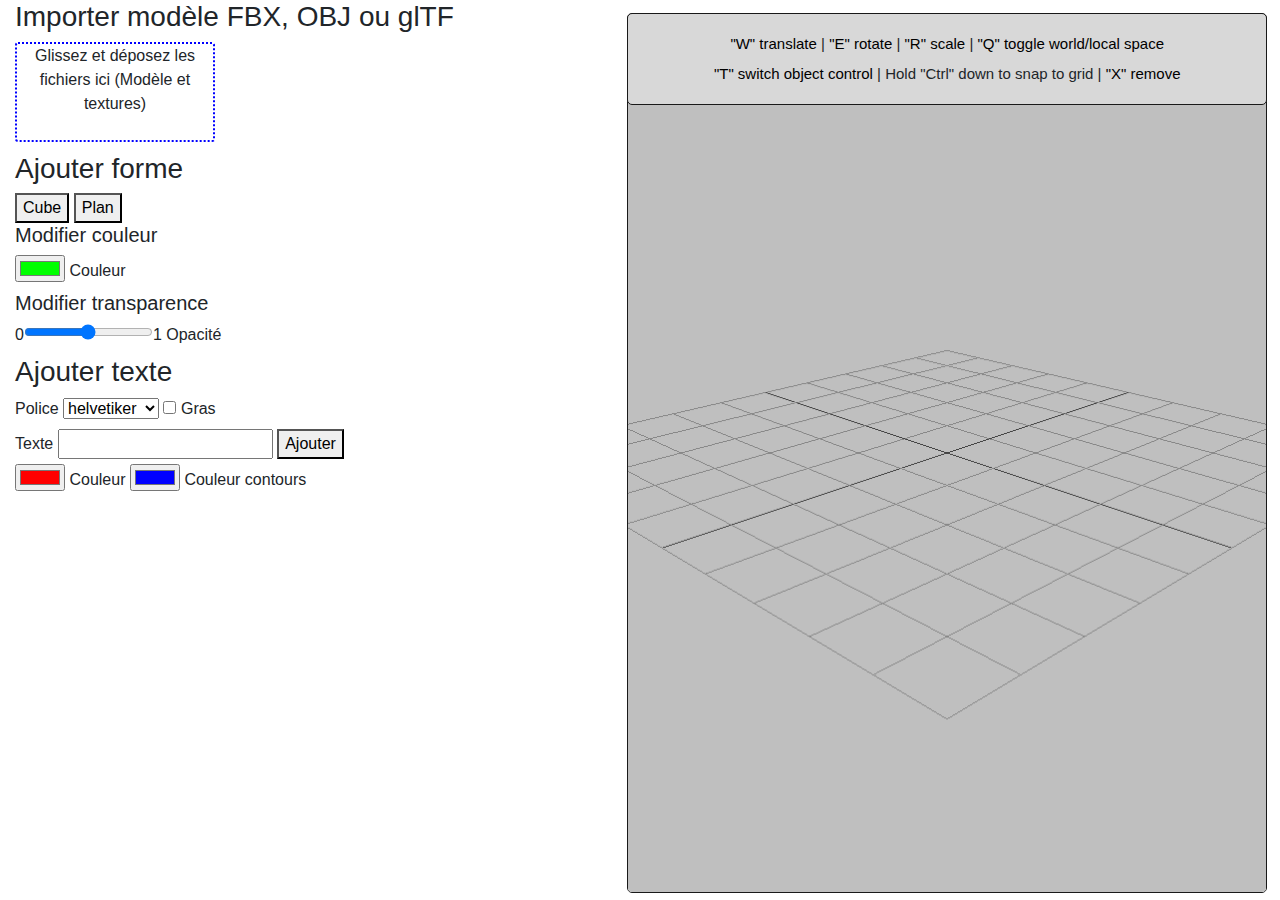
==== index.html @ dda5b654 "Adding text and file upload to be loaded in the scene" ====
<!DOCTYPE html>
<html lang="fr">
<head>
    <title>Object selector</title>
    <meta charset="utf-8">
    <meta name="viewport" content="width=device-width, user-scalable=no, minimum-scale=1.0, maximum-scale=1.0">
    <!-- Bootstrap CSS -->
    <link rel="stylesheet" href="https://stackpath.bootstrapcdn.com/bootstrap/4.3.1/css/bootstrap.min.css" integrity="sha384-ggOyR0iXCbMQv3Xipma34MD+dH/1fQ784/j6cY/iJTQUOhcWr7x9JvoRxT2MZw1T" crossorigin="anonymous">
    <link rel="stylesheet" href="style.css" type="text/css">
</head>
<body>
<div id="info">
    <a href="javascript:control.setMode( 'translate' );">"W" translate</a> |
    <a href="javascript:control.setMode( 'rotate' );">"E" rotate</a> |
    <a href="javascript:control.setMode( 'scale' );">"R" scale</a> |
    <a href="javascript:control.setSpace( control.space === 'local' ? 'world' : 'local' );">
        "Q" toggle world/local space</a><br />
    <a href="javascript:switchObjectControl();">"T" switch object control</a> |
    Hold "Ctrl" down to snap to grid |
    <a href="javascript:removeObject();">"X" remove</a>
</div>
<script src="js/three.js"></script>
<script src="js/OrbitControls.js"></script>
<script src="js/TransformControls.js"></script>
<script src="js/GLTFLoader.js"></script>
<script src="js/OBJLoader.js"></script>
<script src="js/GeometryUtils.js"></script>

<div id="panel" class="container">

    <h3>Importer modèle FBX, OBJ ou glTF</h3>
    <div id="dropZone" ondrop="dropHandler(event);" ondragover="dragOverHandler(event);"
         ondragleave="dragLeaveHandler(event);">
        <p id="dropText">Glissez et déposez les fichiers ici (Modèle et textures)</p>
    </div>


    <h3>Ajouter forme</h3>
    <button onclick="addCube();">Cube</button>
    <button onclick="addPlane();">Plan</button><br/>

    <h5>Modifier couleur</h5>
    <input type="color" id="objColor" name="objColor"
           value="#00ff00" onchange="changeColor();">
    <label for="objColor">Couleur</label>

    <h5>Modifier transparence</h5>
    0<input type="range" id="objOpacity" name="objAlpha" min="0" max="1" step="0.0001"
            value="#00ff00" oninput="changeOpacity();">1
    <label for="objOpacity">Opacité</label>

    <h3>Ajouter texte</h3>
    <label for="fonts">Police</label>
    <select id="fonts" onchange="changeFont();">
        <option value="helvetiker">helvetiker</option>
        <option value="optimer">optimer</option>
        <option value="gentilis">gentilis</option>
        <option value="droid_sans">droid sans</option>
        <option value="droid_serif">droid serif</option>
    </select>
    <input type="checkbox" id="fontWeight" onchange="changeFontWeight();"> Gras<br/>
    <label for="textToAdd">Texte</label>
    <input type="text" id="textToAdd">
    <button onclick="addText();">Ajouter</button><br/>
    <input type="color" id="textColor" name="objColor"
           value="#ff0000">
    <label for="textColor">Couleur</label>
    <input type="color" id="textColorOut" name="objColor"
           value="#0000ff">
    <label for="textColorOut">Couleur contours</label>
</div>

<script>
    var camera, scene, renderer, control, orbit, light;
    var objects = [];
    var objects_count = 0;
    var selected_object = null;
    var fontName = "helvetiker", fontWeight = "regular" ;
    var lastUploadedObjectName = null;

    const storageURL = "storeFile.php";

    init();
    render();

    /*
     * Initalization function
     */
    function init() {
        //Create renderer
        renderer = new THREE.WebGLRenderer();
        renderer.setPixelRatio( window.devicePixelRatio );
        renderer.setSize( (window.innerWidth / 2), (window.innerHeight - 20) );
        document.body.appendChild( renderer.domElement );

        //Create scene
        scene = new THREE.Scene();
        scene.background = new THREE.Color( 0xbfbfbf );
        scene.add( new THREE.GridHelper( 1000, 10 ) );

        //Create camera
        camera = new THREE.PerspectiveCamera( 50, (window.innerWidth / 2) / (window.innerHeight - 20), 1, 5000 );
        camera.position.set( 1000, 500, 1000 );
        camera.lookAt( 0, 200, 0 );

        //Create light
        light = new THREE.DirectionalLight( 0xffffff, 2 );
        light.position.set( 1, 1, 1 );
        scene.add( light );

        //Create space controls
        orbit = new THREE.OrbitControls( camera, renderer.domElement );
        orbit.update();
        orbit.addEventListener( 'change', render );

        //Create object controls
        control = new THREE.TransformControls( camera, renderer.domElement );
        control.addEventListener( 'change', render );
        control.addEventListener( 'dragging-changed', function ( event ) {
            orbit.enabled = ! event.value;
        } );
        scene.add( control );

        //Object controls modes
        window.addEventListener( 'keydown', function ( event ) {
            switch ( event.keyCode ) {
                case 81: // Q
                    control.setSpace( control.space === "local" ? "world" : "local" );
                    break;
                case 17: // Ctrl
                    control.setTranslationSnap( 20 );
                    control.setRotationSnap( THREE.Math.degToRad( 15 ) );
                    break;
                case 87: // W
                    control.setMode( "translate" );
                    break;
                case 69: // E
                    control.setMode( "rotate" );
                    break;
                case 82: // R
                    control.setMode( "scale" );
                    break;
                case 85: // T
                    switchObjectControl();
                    break;
                case 88: // X
                    removeObject();
                    break;
            }
        } );
        window.addEventListener( 'keyup', function ( event ) {
            switch ( event.keyCode ) {
                case 17: // Ctrl
                    control.setTranslationSnap( null );
                    control.setRotationSnap( null );
                    break;
            }
        } );
    }

    /*
     * Render function
     */
    function render() {
        //requestAnimationFrame( render );
        renderer.render( scene, camera );
    }

    /*
     * Add a new cube to the scene
     */
    function addCube() {
        var color = new THREE.Color();
        color.setHex("0x" + ($("#objColor").val()).replace("#", ""));
        var geometry = new THREE.BoxGeometry(100, 100, 100);
        var material = new THREE.MeshLambertMaterial( { color: color,
            transparent: true, opacity: 1.0} );
        var cube = new THREE.Mesh( geometry, material );
        cube.castShadow = true;
        cube.receiveShadow = true;
        objects[objects_count] = cube;
        selected_object = objects_count;
        objects_count++;
        scene.add( cube );
        control.attach( cube );
        render();
    }

    /*
     * Add a new plane to the scene
     */
    function addPlane() {
        var color = new THREE.Color();
        color.setHex("0x" + ($("#objColor").val()).replace("#", ""));
        var geometry = new THREE.PlaneGeometry(100, 100);
        var material = new THREE.MeshLambertMaterial( { color: color, side: THREE.DoubleSide,
            transparent: true, opacity: 1.0} );
        var plane = new THREE.Mesh( geometry, material );
        plane.castShadow = true;
        plane.receiveShadow = true;
        objects[objects_count] = plane;
        selected_object = objects_count;
        objects_count++;
        scene.add( plane );
        control.attach( plane );
        render();
    }

    /*
     * Add a new text mesh to the scene
     */
    function addText() {
        var colorText = new THREE.Color();
        colorText.setHex("0x" + ($("#textColor").val()).replace("#", ""));
        var colorTextOut = new THREE.Color();
        colorTextOut.setHex("0x" + ($("#textColorOut").val()).replace("#", ""));

        var loader = new THREE.FontLoader();
        var materialFront = new THREE.MeshBasicMaterial( { color: colorText } );
        var materialSide = new THREE.MeshBasicMaterial( { color: colorTextOut } );
        var materialArray = [ materialFront, materialSide ];

        loader.load( "fonts/" + fontName + "_" + fontWeight + ".typeface.json", function ( font ) {
            var geometry = new THREE.TextGeometry( $("#textToAdd").val(), {
                font: font,
                size: 80,
                height: 5,
                curveSegments: 12,
                bevelEnabled: true,
                bevelThickness: 10,
                bevelSize: 8,
                bevelOffset: 0,
                bevelSegments: 5
            } );
            var textMesh = new THREE.Mesh(geometry, materialArray );

            //geometry.computeBoundingBox();
            objects[objects_count] = textMesh;
            selected_object = objects_count;
            objects_count++;
            scene.add(textMesh);
            control.attach( textMesh );
            render();
        } );
    }

    /*
     * Change selected font
     */
    function changeFont(){
        fontName = $("#fonts").val();
    }

    /*
     * Change selected font weight
     */
    function changeFontWeight(){
        if ($("#fontWeight").is(":checked"))
            fontWeight = "bold";
        else fontWeight = "regular";
    }

    /*
     * Switch transform control to the next object
     */
    function switchObjectControl(){
        if (objects_count === 0) return;
        if (selected_object === objects_count || selected_object === (objects_count - 1))
            selected_object = 0;
        else selected_object++;
            control.attach(objects[selected_object]);
    }

    /*
     * Remove current controlled object
     */
    function removeObject(){
        scene.remove(objects[selected_object]);
        objects.splice(selected_object, 1);
        objects_count--;
        if (objects_count === 0){
            control.detach();
            selected_object = null;
        }
        else {
            selected_object = 0;
            control.attach(objects[selected_object]);
        }
        render();
    }

    /*
     * Change object's color
     */
    function changeColor(){
        var color = "0x" + ($("#objColor").val()).replace("#", "");
        if (selected_object !== null) {
            objects[selected_object].material.color.setHex(color);
            render();
        }
    }

    /*
     * Change object's opacity
     */
    function changeOpacity() {
        var opacity = $("#objOpacity").val();
        if (selected_object !== null) {
            objects[selected_object].material.opacity = opacity;
            render();
        }
    }

    /*
     * Drop file in zone
     */
    function dropHandler(ev) {
        $("#dropText").fadeIn(500);
        //Prevent default behavior (Prevent file from being opened)
        ev.preventDefault();
        if (ev.dataTransfer.items) {
            //Use DataTransferItemList interface to access the file(s)
            for (var i = 0; i < ev.dataTransfer.items.length; i++) {
                //If dropped items aren't files, reject them
                if (ev.dataTransfer.items[i].kind !== 'file') {
                    showPopupForMilliSeconds("dropZone", "Not a file", 4000);
                    return;
                }
            }
            //showPopupForMilliSeconds("dropZone", "File(s) are uploading...", 4000);
            $("#dropZone").popover({"content" : "File(s) are uploading...", "trigger" : "manual"});
            $("#dropZone").popover('show');
            //Upload files on server and load the object in the scene
            uploadFilesOnServerAndLoad(ev.dataTransfer.items);
        }
        /*else {
            // Use DataTransfer interface to access the file(s)
            for (var i = 0; i < ev.dataTransfer.files.length; i++) {
                console.log('... file[' + i + '].name = ' + ev.dataTransfer.files[i].name);
            }
        }*/
    }

    /*
     * Upload the dropped files on the server in the temp folder
     * by calling the php script
     */
    function uploadFilesOnServerAndLoad(files) {
        var fdata = new FormData();
        var format;
        for (var i = 0; i < files.length; i++){
            var f = files[i].getAsFile();
            fdata.append("files[]", f);
        }
        //Get object format and name
        format = getDroppedFilesFormat(files);
        lastUploadedObjectName = getDroppedFilesName(files);

        fdata.append("folder", lastUploadedObjectName);
        fetch(storageURL, {
            method: 'POST',
            body: fdata,
        }).then(response => {
            $("#dropZone").popover('dispose');
            $("#dropZone").popover({"content" : "File(s) uploaded. Adding object to scene...", "trigger" : "manual"});
            $("#dropZone").popover('show');
            //showPopupForMilliSeconds("dropZone", "File(s) uploaded. Adding object to scene...", 4000);
            //Load model into scene when uploaded
            switch (format) {
                case "fbx":
                    break;
                case "obj": //LoadOBJObject();
                    break;
                case "gltf": //LoadGLTFObject();
                    break;
            }
        });
    }

    /*
     * Load an glTF object to the scene
     */
    function LoadGLTFObject(files){
        var modelFile;
        //Get gltf file
        for (var i = 0; i < files.length; i++) {
            if (files[i].getAsFile().name.includes("glb") || files[i].getAsFile().name.includes("gltf"))
                modelFile = files[i].getAsFile();
        }
        // Instantiate a loader
        var loader = new THREE.GLTFLoader();
        // Load a glTF resource
        loader.load(
            // resource URL
            modelFile,
            // called when the resource is loaded
            function ( gltf ) {
                scene.add( gltf.scene );
            },
            // called while loading is progressing
            function ( xhr ) {
                console.log( ( xhr.loaded / xhr.total * 100 ) + '% loaded' );

            },
            // called when loading has errors
            function ( error ) {
                showPopupForMilliSeconds("dropZone", "Error :" + error, 4000);
            }
        );
    }

    /*
     * Load an OBJ object to the scene
     */
    function LoadOBJObject(files) {
        function loadModel() {
            object.traverse(function (child) {
                if (child.isMesh) child.material.map = texture;
            });
            objects[objects_count] = object;
            objects_count++;
            scene.add(object);
        }

        var manager = new THREE.LoadingManager(loadModel);

        // loader
        var loader = new THREE.OBJLoader(manager);
        loader.load('3dObjects/chair/chair.obj', function (obj) {
            object = obj;
        }, onError);

        // texture
        var textureLoader = new THREE.TextureLoader(manager);
        var texture = textureLoader.load('3dObjects/chair/chair.jpg');

        // error
        function onError() {
        }
    }

    /*
     * Returns the dropped object's format
     */
    function getDroppedFilesFormat(files){
        for (var i = 0; i < files.length; i++){
            var f = files[i].getAsFile().name.toLowerCase();
            if (f.includes("fbx"))
                return "fbx";
            else if (f.includes("obj"))
                return "obj";
            else if (f.includes("glb") || f.includes("gltf"))
                return "gltf";
            return null;
        }
    }

    /*
     * Returns the file's name of the object
     */
    function getDroppedFilesName(files){
        for (var i = 0; i < files.length; i++){
            var f = files[i].getAsFile().name.toLowerCase();
            if (f.includes("fbx") || f.includes("obj") ||
                f.includes("glb") || f.includes("gltf")){
                var arr = f.split(".");
                return arr[0];
            }
        }
    }

    /*
     * Prevent browser's default drop event
     */
    function dragOverHandler(ev) {
        $("#dropText").fadeOut(500);

        // Prevent default behavior (Prevent file from being opened)
        ev.preventDefault();
    }

    /*
     * Drag leave zone
     */
    function dragLeaveHandler(ev){
        $("#dropText").fadeIn(500);
    }

    /*
     * Create and show a popover for a selected time
     */
    function showPopupForMilliSeconds(zone, text, time){
        $("#" + zone).popover({"content" : text, "trigger" : "manual"});
        $("#" + zone).popover('show');
        window.setTimeout(hidePopover, time);

        function hidePopover() {
            $("#" + zone).popover('hide');
        }
    }

    /*
     * Windows resize event
     */
    window.addEventListener( 'resize', onWindowResize, false );
    function onWindowResize() {
        camera.aspect = window.innerWidth / window.innerHeight;
        camera.updateProjectionMatrix();
        renderer.setSize( window.innerWidth, window.innerHeight );
        render();
    }

</script>
<!-- Optional JavaScript -->
<!-- jQuery first, then Popper.js, then Bootstrap JS -->
<script src="https://ajax.googleapis.com/ajax/libs/jquery/3.4.0/jquery.min.js"></script>
<script src="https://cdnjs.cloudflare.com/ajax/libs/popper.js/1.14.7/umd/popper.min.js" integrity="sha384-UO2eT0CpHqdSJQ6hJty5KVphtPhzWj9WO1clHTMGa3JDZwrnQq4sF86dIHNDz0W1" crossorigin="anonymous"></script>
<script src="https://stackpath.bootstrapcdn.com/bootstrap/4.3.1/js/bootstrap.min.js" integrity="sha384-JjSmVgyd0p3pXB1rRibZUAYoIIy6OrQ6VrjIEaFf/nJGzIxFDsf4x0xIM+B07jRM" crossorigin="anonymous"></script>
</body>
</html>
---- style.css ----
canvas {
    width: 50%;
    height: 100%;
    float: right;
    margin-right: 1%;
    margin-top: 1%;
    border: solid 1px #191919;
    border-radius: 5px;
}

#panel {
    float: left;
    width: 45%;
}

#info {
    position: absolute;
    right: 0%;
    top: 0px;
    width: 50%;
    margin-right: 1%;
    margin-top: 1%;
    background-color: #d8d8d8;
    text-align: center;
    font-size: 15px;
    line-height: 30px;
    overflow: hidden;
    padding: 15px;
    z-index:100;
    box-sizing: border-box;
    border: solid 1px #191919;
    border-radius: 5px;
}

a {
    color: #000;
}

#dropZone {
    text-align: center;
    margin-top: 5px;
    margin-bottom: 10px;
    border: 2px dotted blue;
    border-radius: 3px;
    width:  200px;
    height: 100px;
}
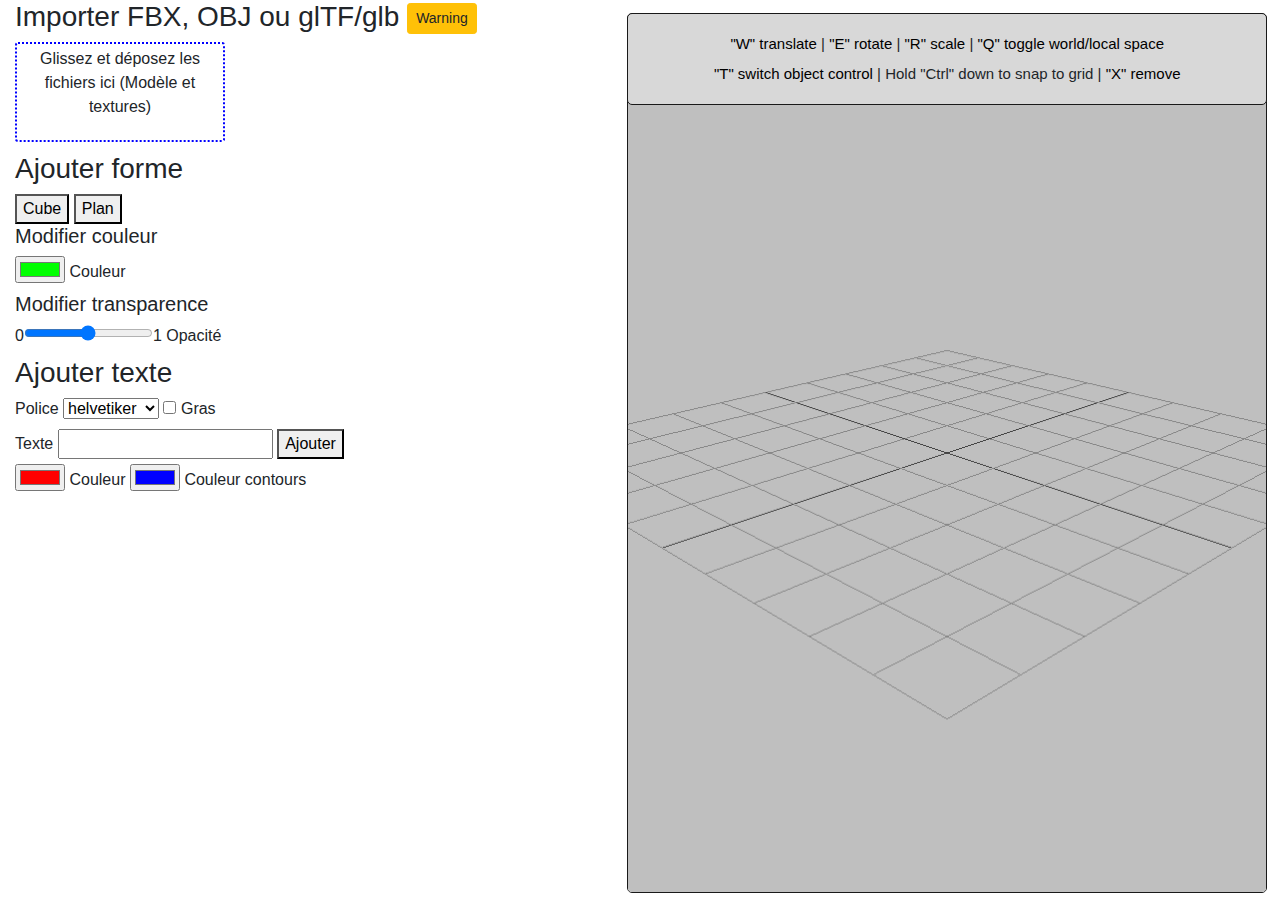
==== commit 9a01dcad: "object import kinda working" ====
--- a/index.html
+++ b/index.html
@@ -6,7 +6,7 @@
     <meta name="viewport" content="width=device-width, user-scalable=no, minimum-scale=1.0, maximum-scale=1.0">
     <!-- Bootstrap CSS -->
     <link rel="stylesheet" href="https://stackpath.bootstrapcdn.com/bootstrap/4.3.1/css/bootstrap.min.css" integrity="sha384-ggOyR0iXCbMQv3Xipma34MD+dH/1fQ784/j6cY/iJTQUOhcWr7x9JvoRxT2MZw1T" crossorigin="anonymous">
-    <link rel="stylesheet" href="style.css" type="text/css">
+    <link rel="stylesheet" href="style/style.css" type="text/css">
 </head>
 <body>
 <div id="info">
@@ -24,17 +24,22 @@
 <script src="js/TransformControls.js"></script>
 <script src="js/GLTFLoader.js"></script>
 <script src="js/OBJLoader.js"></script>
+<script src="js/FBXLoader.js"></script>
 <script src="js/GeometryUtils.js"></script>
+<script src="js/inflate.min.js"></script>
 
 <div id="panel" class="container">
-
-    <h3>Importer modèle FBX, OBJ ou glTF</h3>
+    <h3>
+        Importer FBX, OBJ ou glTF/glb
+        <button id="importWarningButton" type="button" class="btn btn-warning btn-sm" onclick="toggleImportWarningPopover();">
+            Warning
+        </button>
+    </h3>
     <div id="dropZone" ondrop="dropHandler(event);" ondragover="dragOverHandler(event);"
          ondragleave="dragLeaveHandler(event);">
         <p id="dropText">Glissez et déposez les fichiers ici (Modèle et textures)</p>
     </div>
 
-
     <h3>Ajouter forme</h3>
     <button onclick="addCube();">Cube</button>
     <button onclick="addPlane();">Plan</button><br/>
@@ -45,7 +50,7 @@
     <label for="objColor">Couleur</label>
 
     <h5>Modifier transparence</h5>
-    0<input type="range" id="objOpacity" name="objAlpha" min="0" max="1" step="0.0001"
+    0<input type="range" id="objOpacity" min="0" max="1" step="0.0001"
             value="#00ff00" oninput="changeOpacity();">1
     <label for="objOpacity">Opacité</label>
 
@@ -79,6 +84,7 @@
     var lastUploadedObjectName = null;
 
     const storageURL = "storeFile.php";
+    const removeURL = "removeFile.php";
 
     init();
     render();
@@ -92,6 +98,9 @@
         renderer.setPixelRatio( window.devicePixelRatio );
         renderer.setSize( (window.innerWidth / 2), (window.innerHeight - 20) );
         document.body.appendChild( renderer.domElement );
+        //settings for gltf loading
+        //renderer.gammaOutput = true;
+        //renderer.gammaFactor = 2.2;
 
         //Create scene
         scene = new THREE.Scene();
@@ -322,23 +331,22 @@
             //Use DataTransferItemList interface to access the file(s)
             for (var i = 0; i < ev.dataTransfer.items.length; i++) {
                 //If dropped items aren't files, reject them
-                if (ev.dataTransfer.items[i].kind !== 'file') {
-                    showPopupForMilliSeconds("dropZone", "Not a file", 4000);
+                if (ev.dataTransfer.items[i].webkitGetAsEntry().isDirectory) {
+                    showPopupForMilliSeconds("dropZone", "Veuillez mettre uniquement des fichiers.", 4000);
                     return;
                 }
-            }
+                if (ev.dataTransfer.items[i].kind !== 'file') {
+                    showPopupForMilliSeconds("dropZone", "Veuillez mettre uniquement des fichiers.", 4000);
+                    return;
+                }
+            }
+
             //showPopupForMilliSeconds("dropZone", "File(s) are uploading...", 4000);
-            $("#dropZone").popover({"content" : "File(s) are uploading...", "trigger" : "manual"});
+            $("#dropZone").popover({"content" : "Uploading du fichier..", "trigger" : "manual"});
             $("#dropZone").popover('show');
             //Upload files on server and load the object in the scene
             uploadFilesOnServerAndLoad(ev.dataTransfer.items);
         }
-        /*else {
-            // Use DataTransfer interface to access the file(s)
-            for (var i = 0; i < ev.dataTransfer.files.length; i++) {
-                console.log('... file[' + i + '].name = ' + ev.dataTransfer.files[i].name);
-            }
-        }*/
     }
 
     /*
@@ -354,48 +362,88 @@
         }
         //Get object format and name
         format = getDroppedFilesFormat(files);
-        lastUploadedObjectName = getDroppedFilesName(files);
-
-        fdata.append("folder", lastUploadedObjectName);
+        lastUploadedObjectName = getDroppedFilesObjectName(files);
+        fdata.append("folder", lastUploadedObjectName.split(".")[0]);
         fetch(storageURL, {
             method: 'POST',
             body: fdata,
         }).then(response => {
+            if (response.ok){
+                $("#dropZone").popover('dispose');
+                showPopupForMilliSeconds("dropZone", "Fichier uploadé. Chargement de l'objet..", 3000);
+                //Load model into scene when uploaded
+                switch (format) {
+                    case "fbx": LoadFBXObject();
+                        break;
+                    case "obj": //LoadOBJObject();
+                        break;
+                    case "gltf": LoadGLTFObject();
+                        break;
+                }
+            }
+            else {
+                $("#dropZone").popover('dispose');
+                showPopupForMilliSeconds("dropZone", "Erreur lors de l'upload", 4000);
+            }
+        });
+    }
+
+    /*
+     * Load the uploaded FBX object to the scene
+     */
+    function LoadFBXObject() {
+        // model
+        var loader = new THREE.FBXLoader();
+        console.log("loader");
+        loader.load('3dObjects/temp/' + lastUploadedObjectName.split(".")[0] + '/' + lastUploadedObjectName,
+            function (object){
+            /*object.traverse( function ( child ) {
+                if ( child.isMesh ) {
+                    child.castShadow = true;
+                    child.receiveShadow = true;
+                }
+            } );*/
+            console.log("Loaded");
+            objects[objects_count] = object;
+            objects_count++;
+            scene.add( object );
+            control.attach(object);
+            object.scale.set(10, 10, 10,);
+            //Remove files when object is on scene
+            removeTempFolder();
+            render();
+        },
+        function ( error ) {
             $("#dropZone").popover('dispose');
-            $("#dropZone").popover({"content" : "File(s) uploaded. Adding object to scene...", "trigger" : "manual"});
-            $("#dropZone").popover('show');
-            //showPopupForMilliSeconds("dropZone", "File(s) uploaded. Adding object to scene...", 4000);
-            //Load model into scene when uploaded
-            switch (format) {
-                case "fbx":
-                    break;
-                case "obj": //LoadOBJObject();
-                    break;
-                case "gltf": //LoadGLTFObject();
-                    break;
-            }
+            showPopupForMilliSeconds("dropZone", "Erreur lors du chargement :" + error, 10000);
+            console.log(error);
         });
     }
 
     /*
-     * Load an glTF object to the scene
-     */
-    function LoadGLTFObject(files){
-        var modelFile;
-        //Get gltf file
-        for (var i = 0; i < files.length; i++) {
-            if (files[i].getAsFile().name.includes("glb") || files[i].getAsFile().name.includes("gltf"))
-                modelFile = files[i].getAsFile();
-        }
-        // Instantiate a loader
-        var loader = new THREE.GLTFLoader();
+     * Load the uploaded glTF object to the scene
+     */
+    function LoadGLTFObject(){
+        // Instantiate a loader and set path to temp folder
+        var loader = new THREE.GLTFLoader().setPath( '3dObjects/temp/' + lastUploadedObjectName.split(".")[0] + '/');
+        console.log("Path set");
         // Load a glTF resource
-        loader.load(
-            // resource URL
-            modelFile,
-            // called when the resource is loaded
-            function ( gltf ) {
+        loader.load( lastUploadedObjectName, function ( gltf ) {
+                gltf.scene.traverse( function ( child ) {
+                    if ( child.isMesh ) {
+                        child.castShadow = true;
+                        child.receiveShadow = true;
+                    }
+                } );
+                console.log("Loaded");
+                objects[objects_count] = gltf.scene;
+                objects_count++;
                 scene.add( gltf.scene );
+                control.attach(gltf.scene);
+                gltf.scene.scale.set(10, 10, 10,);
+                //Remove files when object is on scene
+                removeTempFolder();
+                render();
             },
             // called while loading is progressing
             function ( xhr ) {
@@ -404,39 +452,37 @@
             },
             // called when loading has errors
             function ( error ) {
-                showPopupForMilliSeconds("dropZone", "Error :" + error, 4000);
+                $("#dropZone").popover('dispose');
+                showPopupForMilliSeconds("dropZone", "Erreur lors du chargement :" + error, 10000);
             }
         );
     }
 
     /*
-     * Load an OBJ object to the scene
-     */
-    function LoadOBJObject(files) {
-        function loadModel() {
-            object.traverse(function (child) {
-                if (child.isMesh) child.material.map = texture;
+     * Load the uploaded OBJ object to the scene
+     */
+    function LoadOBJObject() {
+        var mtlLoader = new THREE.MTLLoader();
+        mtlLoader.setTexturePath('3dObjects/temp/' + lastUploadedObjectName.split(".")[0] + '/');
+        mtlLoader.setPath('3dObjects/temp/' + lastUploadedObjectName.split(".")[0] + '/');
+        mtlLoader.load(lastUploadedObjectName.split(".")[0] + '.mtl', function (materials) {
+            materials.preload();
+            var objLoader = new THREE.OBJLoader();
+            objLoader.setMaterials(materials);
+            objLoader.setPath('3dObjects/temp/' + lastUploadedObjectName.split(".")[0] + '/');
+            objLoader.load(lastUploadedObjectName, function (object) {
+                objects[objects_count] = object;
+                objects_count++;
+                scene.add(object);
+                object.scale.set(10, 10, 10,);
+                //Remove files when object is on scene
+                removeTempFolder();
+                render();
+            }, function error() {
+                $("#dropZone").popover('dispose');
+                showPopupForMilliSeconds("dropZone", "Erreur lors du chargement :" + error, 10000);
             });
-            objects[objects_count] = object;
-            objects_count++;
-            scene.add(object);
-        }
-
-        var manager = new THREE.LoadingManager(loadModel);
-
-        // loader
-        var loader = new THREE.OBJLoader(manager);
-        loader.load('3dObjects/chair/chair.obj', function (obj) {
-            object = obj;
-        }, onError);
-
-        // texture
-        var textureLoader = new THREE.TextureLoader(manager);
-        var texture = textureLoader.load('3dObjects/chair/chair.jpg');
-
-        // error
-        function onError() {
-        }
+        });
     }
 
     /*
@@ -445,11 +491,11 @@
     function getDroppedFilesFormat(files){
         for (var i = 0; i < files.length; i++){
             var f = files[i].getAsFile().name.toLowerCase();
-            if (f.includes("fbx"))
+            if (f.includes(".fbx"))
                 return "fbx";
-            else if (f.includes("obj"))
+            else if (f.includes(".obj"))
                 return "obj";
-            else if (f.includes("glb") || f.includes("gltf"))
+            else if (f.includes(".glb") || f.includes(".gltf"))
                 return "gltf";
             return null;
         }
@@ -458,15 +504,31 @@
     /*
      * Returns the file's name of the object
      */
-    function getDroppedFilesName(files){
+    function getDroppedFilesObjectName(files){
         for (var i = 0; i < files.length; i++){
             var f = files[i].getAsFile().name.toLowerCase();
-            if (f.includes("fbx") || f.includes("obj") ||
-                f.includes("glb") || f.includes("gltf")){
-                var arr = f.split(".");
-                return arr[0];
-            }
-        }
+            if (f.includes(".fbx") || f.includes(".obj") ||
+                f.includes(".glb") || f.includes(".gltf")){
+                return f;
+            }
+        }
+    }
+
+    /*
+     * Remove the temp folder containing loaded object
+     */
+    function removeTempFolder(){
+        var fdata = new FormData();
+        fdata.append("folder", lastUploadedObjectName.split(".")[0]);
+        fetch(removeURL, {
+            method: 'POST',
+            body: fdata,
+        }).then(response => {
+            if (!response.ok){
+                $("#dropZone").popover('dispose');
+                showPopupForMilliSeconds("dropZone", "Erreur lors de l'effacement du fichier temp", 4000);
+            }
+        });
     }
 
     /*
@@ -497,6 +559,19 @@
         function hidePopover() {
             $("#" + zone).popover('hide');
         }
+    }
+
+    /*
+     * Toogle the popover of the import instructions
+     */
+    function toggleImportWarningPopover(){
+        //$('#importWarningButton').popover('dispose');
+        var text = 'Les dossiers ne sont pas supportés, ne placez que des fichiers. ' +
+            'Si besoin, modifier les fichiers .gltf ou .mtl pour supprimer le chemin vers les textures et ne garder ' +
+            'que les noms des textures. L\'éventuel fichier .mtl doit être nommé avec le même nom que le fichier .obj.';
+        showPopupForMilliSeconds("importWarningButton", text, 6000);
+        //$("#importWarningButton").popover({"content" : text, "trigger" : "manual"});
+        //$('#importWarningButton').popover('show');
     }
 
     /*
--- a/style/style.css
+++ b/style/style.css
@@ -0,0 +1,48 @@
+canvas {
+    width: 50%;
+    height: 100%;
+    float: right;
+    margin-right: 1%;
+    margin-top: 1%;
+    border: solid 1px #191919;
+    border-radius: 5px;
+}
+
+#panel {
+    float: left;
+    width: 45%;
+}
+
+#info {
+    position: absolute;
+    right: 0%;
+    top: 0px;
+    width: 50%;
+    margin-right: 1%;
+    margin-top: 1%;
+    background-color: #d8d8d8;
+    text-align: center;
+    font-size: 15px;
+    line-height: 30px;
+    overflow: hidden;
+    padding: 15px;
+    z-index:100;
+    box-sizing: border-box;
+    border: solid 1px #191919;
+    border-radius: 5px;
+}
+
+a {
+    color: #000;
+}
+
+#dropZone {
+    text-align: center;
+    margin-top: 5px;
+    margin-bottom: 10px;
+    border: 2px dotted blue;
+    border-radius: 3px;
+    width:  210px;
+    height: 100px;
+    padding: 3px;
+}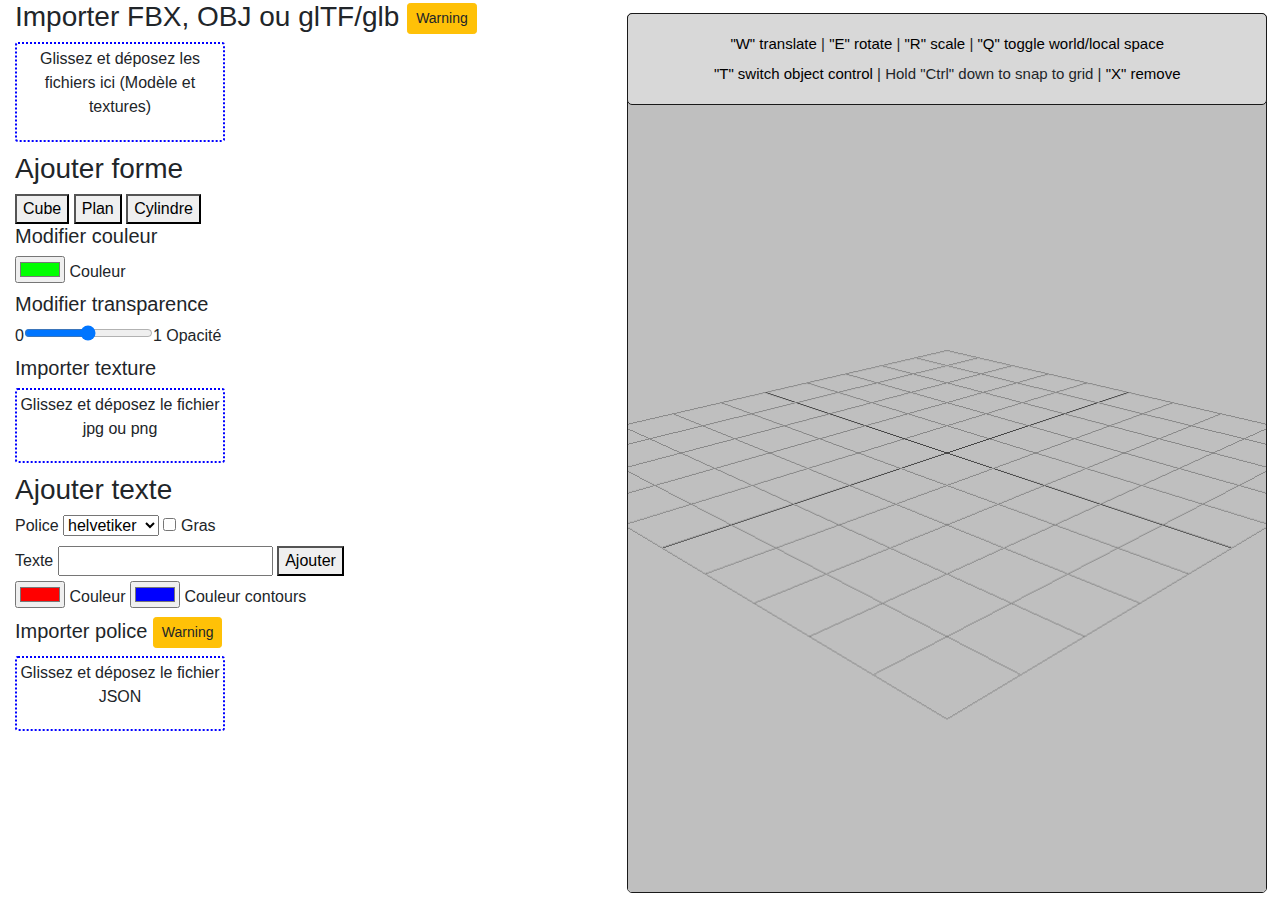
==== commit 218f4058: "Importing fonts" ====
--- a/index.html
+++ b/index.html
@@ -27,6 +27,7 @@
 <script src="js/FBXLoader.js"></script>
 <script src="js/GeometryUtils.js"></script>
 <script src="js/inflate.min.js"></script>
+<script src="js/MTLLoader.js"></script>
 
 <div id="panel" class="container">
     <h3>
@@ -35,14 +36,15 @@
             Warning
         </button>
     </h3>
-    <div id="dropZone" ondrop="dropHandler(event);" ondragover="dragOverHandler(event);"
-         ondragleave="dragLeaveHandler(event);">
-        <p id="dropText">Glissez et déposez les fichiers ici (Modèle et textures)</p>
+    <div id="dropZoneObject" ondrop="dropHandlerObject(event);" ondragover="dragOverHandlerObject(event);"
+         ondragleave="dragLeaveHandlerObject();">
+        <p id="dropTextObject">Glissez et déposez les fichiers ici (Modèle et textures)</p>
     </div>
 
     <h3>Ajouter forme</h3>
     <button onclick="addCube();">Cube</button>
-    <button onclick="addPlane();">Plan</button><br/>
+    <button onclick="addPlane();">Plan</button>
+    <button onclick="addCylinder();">Cylindre</button><br/>
 
     <h5>Modifier couleur</h5>
     <input type="color" id="objColor" name="objColor"
@@ -53,6 +55,12 @@
     0<input type="range" id="objOpacity" min="0" max="1" step="0.0001"
             value="#00ff00" oninput="changeOpacity();">1
     <label for="objOpacity">Opacité</label>
+
+    <h5>Importer texture</h5>
+    <div id="dropZoneTexture" ondrop="dropHandlerTexture(event);" ondragover="dragOverHandlerTexture(event);"
+         ondragleave="dragLeaveHandlerTexture();">
+        <p id="dropTextTexture">Glissez et déposez le fichier jpg ou png</p>
+    </div>
 
     <h3>Ajouter texte</h3>
     <label for="fonts">Police</label>
@@ -73,6 +81,15 @@
     <input type="color" id="textColorOut" name="objColor"
            value="#0000ff">
     <label for="textColorOut">Couleur contours</label>
+    <h5>Importer police
+        <button id="importFontWarningButton" type="button" class="btn btn-warning btn-sm" onclick="toggleImportFontWarningPopover();">
+            Warning
+        </button>
+    </h5>
+    <div id="dropZoneFont" ondrop="dropHandlerFont(event);" ondragover="dragOverHandlerFont(event);"
+         ondragleave="dragLeaveHandlerFont();">
+        <p id="dropTextFont">Glissez et déposez le fichier JSON</p>
+    </div>
 </div>
 
 <script>
@@ -83,12 +100,15 @@
     var fontName = "helvetiker", fontWeight = "regular" ;
     var lastUploadedObjectName = null;
 
-    const storageURL = "storeFile.php";
-    const removeURL = "removeFile.php";
+    const storeFileURL = "storeFile.php";
+    const removeFileURL = "removeFile.php";
+    const storeFontURL = "storeFont.php";
+    const removeFontsURL = "removeFonts.php";
 
     init();
     render();
 
+    //------------------------------------------------------Init & Render------------------------------------------------------
     /*
      * Initalization function
      */
@@ -175,6 +195,7 @@
         renderer.render( scene, camera );
     }
 
+    //------------------------------------------------------Basics objects------------------------------------------------------
     /*
      * Add a new cube to the scene
      */
@@ -216,9 +237,31 @@
     }
 
     /*
+     * Add a new cylinder to the scene
+     */
+    function addCylinder(){
+        var color = new THREE.Color();
+        color.setHex("0x" + ($("#objColor").val()).replace("#", ""));
+        var geometry = new THREE.CylinderGeometry(100, 100, 100);
+        var material = new THREE.MeshLambertMaterial( { color: color,
+            transparent: true, opacity: 1.0} );
+        var cylinder = new THREE.Mesh( geometry, material );
+        cylinder.castShadow = true;
+        cylinder.receiveShadow = true;
+        objects[objects_count] = cylinder;
+        selected_object = objects_count;
+        objects_count++;
+        scene.add( cylinder );
+        control.attach( cylinder );
+        render();
+    }
+
+    //------------------------------------------------------Text------------------------------------------------------
+    /*
      * Add a new text mesh to the scene
      */
     function addText() {
+        //Get selected colors
         var colorText = new THREE.Color();
         colorText.setHex("0x" + ($("#textColor").val()).replace("#", ""));
         var colorTextOut = new THREE.Color();
@@ -229,7 +272,15 @@
         var materialSide = new THREE.MeshBasicMaterial( { color: colorTextOut } );
         var materialArray = [ materialFront, materialSide ];
 
-        loader.load( "fonts/" + fontName + "_" + fontWeight + ".typeface.json", function ( font ) {
+        //Imported fonts contains weight in its name; we don't add it is so
+        var finalfontname;
+        console.log("fname : " + fontName);
+        if (fontName.includes('regular') || fontName.includes('bold'))
+            finalfontname = fontName + ".typeface.json";
+        else
+            finalfontname = fontName + "_" + fontWeight + ".typeface.json";
+        //Then load the font and create text object
+        loader.load( "fonts/" + finalfontname, function ( font ) {
             var geometry = new THREE.TextGeometry( $("#textToAdd").val(), {
                 font: font,
                 size: 80,
@@ -269,6 +320,7 @@
         else fontWeight = "regular";
     }
 
+    //------------------------------------------------------Controls------------------------------------------------------
     /*
      * Switch transform control to the next object
      */
@@ -298,6 +350,7 @@
         render();
     }
 
+    //------------------------------------------------------Basic operations------------------------------------------------------
     /*
      * Change object's color
      */
@@ -315,15 +368,28 @@
     function changeOpacity() {
         var opacity = $("#objOpacity").val();
         if (selected_object !== null) {
-            objects[selected_object].material.opacity = opacity;
+            //If its a basic mesh
+            if (objects[selected_object] instanceof THREE.Mesh){
+                objects[selected_object].material.opacity = opacity;
+            }
+            else {
+                //If its an imported object
+                objects[selected_object].traverse( function (child) {
+                    if (child instanceof THREE.Mesh) {
+                        child.material.opacity = opacity;
+                        child.material.transparent = true;
+                    }
+                });
+            }
             render();
         }
     }
 
-    /*
-     * Drop file in zone
-     */
-    function dropHandler(ev) {
+    //------------------------------------------------------Drag&Drop Handlers------------------------------------------------------
+    /*
+     * Drop file in object import zone
+     */
+    function dropHandlerObject(ev) {
         $("#dropText").fadeIn(500);
         //Prevent default behavior (Prevent file from being opened)
         ev.preventDefault();
@@ -332,62 +398,77 @@
             for (var i = 0; i < ev.dataTransfer.items.length; i++) {
                 //If dropped items aren't files, reject them
                 if (ev.dataTransfer.items[i].webkitGetAsEntry().isDirectory) {
-                    showPopupForMilliSeconds("dropZone", "Veuillez mettre uniquement des fichiers.", 4000);
+                    showPopupForMilliSeconds("dropZone", "Veuillez mettre uniquement des fichiers.", 4000, false);
                     return;
                 }
                 if (ev.dataTransfer.items[i].kind !== 'file') {
-                    showPopupForMilliSeconds("dropZone", "Veuillez mettre uniquement des fichiers.", 4000);
+                    showPopupForMilliSeconds("dropZone", "Veuillez mettre uniquement des fichiers.", 4000, false);
                     return;
                 }
             }
 
-            //showPopupForMilliSeconds("dropZone", "File(s) are uploading...", 4000);
-            $("#dropZone").popover({"content" : "Uploading du fichier..", "trigger" : "manual"});
-            $("#dropZone").popover('show');
+            //showPopupForMilliSeconds("dropZoneObject", "File(s) are uploading...", 4000);
+            $("#dropZoneObject").popover({"content" : "Uploading du fichier..", "trigger" : "manual"});
+            $("#dropZoneObject").popover('show');
             //Upload files on server and load the object in the scene
             uploadFilesOnServerAndLoad(ev.dataTransfer.items);
         }
     }
 
     /*
-     * Upload the dropped files on the server in the temp folder
-     * by calling the php script
-     */
-    function uploadFilesOnServerAndLoad(files) {
-        var fdata = new FormData();
-        var format;
-        for (var i = 0; i < files.length; i++){
-            var f = files[i].getAsFile();
-            fdata.append("files[]", f);
-        }
-        //Get object format and name
-        format = getDroppedFilesFormat(files);
-        lastUploadedObjectName = getDroppedFilesObjectName(files);
-        fdata.append("folder", lastUploadedObjectName.split(".")[0]);
-        fetch(storageURL, {
-            method: 'POST',
-            body: fdata,
-        }).then(response => {
-            if (response.ok){
-                $("#dropZone").popover('dispose');
-                showPopupForMilliSeconds("dropZone", "Fichier uploadé. Chargement de l'objet..", 3000);
-                //Load model into scene when uploaded
-                switch (format) {
-                    case "fbx": LoadFBXObject();
-                        break;
-                    case "obj": //LoadOBJObject();
-                        break;
-                    case "gltf": LoadGLTFObject();
-                        break;
-                }
-            }
-            else {
-                $("#dropZone").popover('dispose');
-                showPopupForMilliSeconds("dropZone", "Erreur lors de l'upload", 4000);
-            }
-        });
-    }
-
+     * Drop file in font import zone
+     */
+    function dropHandlerFont(ev){
+        $("#dropTextFont").fadeIn(500);
+        //Prevent default behavior (Prevent file from being opened)
+        ev.preventDefault();
+        if (ev.dataTransfer.items) {
+            var filename = ev.dataTransfer.items[0].getAsFile().name;
+            //Check if file is JSON
+            if (filename.toLowerCase().includes(".json")){
+                //Download font to server
+                var fdata = new FormData();
+                fdata.append("files[]", ev.dataTransfer.items[0].getAsFile());
+                fetch(storeFontURL, {
+                    method: 'POST',
+                    body: fdata,
+                }).then(response => {
+                    if (response.ok) {
+                        //Add font to list
+                        $("#fonts").append('<option value="' + filename.split(".")[0].toLowerCase() + '">'
+                            + filename.split(".")[0].toLowerCase() + '</option>');
+                        showPopupForMilliSeconds("dropZoneFont", "Police ajoutée.", 4000, false);
+                    }
+                });
+            }
+        }
+    }
+
+    /*
+     * Prevent browser's default drop event
+     */
+    function dragOverHandlerObject(ev) {
+        $("#dropText").fadeOut(500);
+        // Prevent default behavior (Prevent file from being opened)
+        ev.preventDefault();
+    }
+    function dragOverHandlerFont(ev) {
+        $("#dropTextFont").fadeOut(500);
+        // Prevent default behavior (Prevent file from being opened)
+        ev.preventDefault();
+    }
+
+    /*
+     * Drag leave zone
+     */
+    function dragLeaveHandlerObject(){
+        $("#dropText").fadeIn(500);
+    }
+    function dragLeaveHandlerFont(){
+        $("#dropTextFont").fadeIn(500);
+    }
+
+    //------------------------------------------------------Object load functions------------------------------------------------------
     /*
      * Load the uploaded FBX object to the scene
      */
@@ -405,6 +486,7 @@
             } );*/
             console.log("Loaded");
             objects[objects_count] = object;
+            selected_object = objects_count;
             objects_count++;
             scene.add( object );
             control.attach(object);
@@ -414,8 +496,8 @@
             render();
         },
         function ( error ) {
-            $("#dropZone").popover('dispose');
-            showPopupForMilliSeconds("dropZone", "Erreur lors du chargement :" + error, 10000);
+            $("#dropZoneObject").popover('dispose');
+            showPopupForMilliSeconds("dropZone", "Erreur lors du chargement :" + error, 10000, false);
             console.log(error);
         });
     }
@@ -437,6 +519,7 @@
                 } );
                 console.log("Loaded");
                 objects[objects_count] = gltf.scene;
+                selected_object = objects_count;
                 objects_count++;
                 scene.add( gltf.scene );
                 control.attach(gltf.scene);
@@ -452,8 +535,8 @@
             },
             // called when loading has errors
             function ( error ) {
-                $("#dropZone").popover('dispose');
-                showPopupForMilliSeconds("dropZone", "Erreur lors du chargement :" + error, 10000);
+                $("#dropZoneObject").popover('dispose');
+                showPopupForMilliSeconds("dropZone", "Erreur lors du chargement :" + error, 10000, false);
             }
         );
     }
@@ -463,7 +546,7 @@
      */
     function LoadOBJObject() {
         var mtlLoader = new THREE.MTLLoader();
-        mtlLoader.setTexturePath('3dObjects/temp/' + lastUploadedObjectName.split(".")[0] + '/');
+        mtlLoader.setResourcePath('3dObjects/temp/' + lastUploadedObjectName.split(".")[0] + '/');
         mtlLoader.setPath('3dObjects/temp/' + lastUploadedObjectName.split(".")[0] + '/');
         mtlLoader.load(lastUploadedObjectName.split(".")[0] + '.mtl', function (materials) {
             materials.preload();
@@ -472,21 +555,61 @@
             objLoader.setPath('3dObjects/temp/' + lastUploadedObjectName.split(".")[0] + '/');
             objLoader.load(lastUploadedObjectName, function (object) {
                 objects[objects_count] = object;
+                selected_object = objects_count;
                 objects_count++;
                 scene.add(object);
                 object.scale.set(10, 10, 10,);
+                control.attach(object);
                 //Remove files when object is on scene
                 removeTempFolder();
                 render();
-            }, function error() {
-                $("#dropZone").popover('dispose');
-                showPopupForMilliSeconds("dropZone", "Erreur lors du chargement :" + error, 10000);
             });
         });
     }
 
+    //------------------------------------------------------Utils functions------------------------------------------------------
+    /*
+    * Upload the dropped files on the server in the temp folder
+    * by calling the php script
+    * @param files : the list of the files to upload
+    */
+    function uploadFilesOnServerAndLoad(files) {
+        var fdata = new FormData();
+        var format;
+        for (var i = 0; i < files.length; i++){
+            var f = files[i].getAsFile();
+            fdata.append("files[]", f);
+        }
+        //Get object format and name
+        format = getDroppedFilesFormat(files);
+        lastUploadedObjectName = getDroppedFilesObjectName(files);
+        fdata.append("folder", lastUploadedObjectName.split(".")[0]);
+        fetch(storeFileURL, {
+            method: 'POST',
+            body: fdata,
+        }).then(response => {
+            if (response.ok){
+                $("#dropZoneObject").popover('dispose');
+                showPopupForMilliSeconds("dropZone", "Fichier uploadé. Chargement de l'objet..", 3000, false);
+                //Load model into scene when uploaded
+                switch (format) {
+                    case "fbx": LoadFBXObject();
+                        break;
+                    case "obj": LoadOBJObject();
+                        break;
+                    case "gltf": LoadGLTFObject();
+                        break;
+                }
+            }
+            else {
+                $("#dropZoneObject").popover('dispose');
+                showPopupForMilliSeconds("dropZone", "Erreur lors de l'upload", 4000, false);
+            }
+        });
+    }
     /*
      * Returns the dropped object's format
+     * @param files : the list of the files
      */
     function getDroppedFilesFormat(files){
         for (var i = 0; i < files.length; i++){
@@ -497,12 +620,13 @@
                 return "obj";
             else if (f.includes(".glb") || f.includes(".gltf"))
                 return "gltf";
-            return null;
-        }
+        }
+        return null;
     }
 
     /*
      * Returns the file's name of the object
+     * @param files : the list of the files
      */
     function getDroppedFilesObjectName(files){
         for (var i = 0; i < files.length; i++){
@@ -520,39 +644,26 @@
     function removeTempFolder(){
         var fdata = new FormData();
         fdata.append("folder", lastUploadedObjectName.split(".")[0]);
-        fetch(removeURL, {
+        fetch(removeFileURL, {
             method: 'POST',
             body: fdata,
         }).then(response => {
             if (!response.ok){
-                $("#dropZone").popover('dispose');
-                showPopupForMilliSeconds("dropZone", "Erreur lors de l'effacement du fichier temp", 4000);
+                $("#dropZoneObject").popover('dispose');
+                showPopupForMilliSeconds("dropZone", "Erreur lors de l'effacement du fichier temp", 4000, false);
             }
         });
     }
 
     /*
-     * Prevent browser's default drop event
-     */
-    function dragOverHandler(ev) {
-        $("#dropText").fadeOut(500);
-
-        // Prevent default behavior (Prevent file from being opened)
-        ev.preventDefault();
-    }
-
-    /*
-     * Drag leave zone
-     */
-    function dragLeaveHandler(ev){
-        $("#dropText").fadeIn(500);
-    }
-
-    /*
      * Create and show a popover for a selected time
-     */
-    function showPopupForMilliSeconds(zone, text, time){
-        $("#" + zone).popover({"content" : text, "trigger" : "manual"});
+     * @param zone : the html component to attach the popover
+     * @param text : the popover text
+     * @param time : the time in ms before hiding the popover
+     * @param html : if the text contains html code to be interpreted
+     */
+    function showPopupForMilliSeconds(zone, text, time, html){
+        $("#" + zone).popover({"content" : text, "trigger" : "manual", "html" : html});
         $("#" + zone).popover('show');
         window.setTimeout(hidePopover, time);
 
@@ -562,20 +673,36 @@
     }
 
     /*
-     * Toogle the popover of the import instructions
+     * Toogle the popover of the import instructions (warning buttons)
      */
     function toggleImportWarningPopover(){
-        //$('#importWarningButton').popover('dispose');
         var text = 'Les dossiers ne sont pas supportés, ne placez que des fichiers. ' +
             'Si besoin, modifier les fichiers .gltf ou .mtl pour supprimer le chemin vers les textures et ne garder ' +
-            'que les noms des textures. L\'éventuel fichier .mtl doit être nommé avec le même nom que le fichier .obj.';
-        showPopupForMilliSeconds("importWarningButton", text, 6000);
-        //$("#importWarningButton").popover({"content" : text, "trigger" : "manual"});
-        //$('#importWarningButton').popover('show');
-    }
-
-    /*
-     * Windows resize event
+            'que les noms des textures.\nL\'éventuel fichier .mtl doit être nommé avec le même nom que le fichier .obj.' +
+            '\nLes textures 3dsMax | maps | texmap_diffuse map ne sont pas supportées.';
+        showPopupForMilliSeconds("importWarningButton", text, 7500, false);
+    }
+    function toggleImportFontWarningPopover(){
+        var text = 'Le fichier de police doit être au format JSON. Il est possible de convertir ' +
+            'un fichier de police classique à cette adresse : ' +
+            "<a href='https://gero3.github.io/facetype.js'>https://gero3.github.io/facetype.js/</a>";
+        showPopupForMilliSeconds("importFontWarningButton", text, 7000, true);
+    }
+
+    //------------------------------------------------------Windows events------------------------------------------------------
+    /*
+     * Windows quit event : remove imported fonts
+     */
+    window.onbeforeunload = function (e) {
+        var fdata = new FormData();
+        fetch(removeFontsURL, {
+            method: 'POST',
+            body: fdata,
+        });
+    };
+
+    /*
+     * Windows resize event : resize render canvas
      */
     window.addEventListener( 'resize', onWindowResize, false );
     function onWindowResize() {
--- a/style/style.css
+++ b/style/style.css
@@ -36,7 +36,7 @@
     color: #000;
 }
 
-#dropZone {
+#dropZoneObject {
     text-align: center;
     margin-top: 5px;
     margin-bottom: 10px;
@@ -45,4 +45,15 @@
     width:  210px;
     height: 100px;
     padding: 3px;
+}
+
+#dropZoneFont, #dropZoneTexture{
+    text-align: center;
+    margin-top: 5px;
+    margin-bottom: 10px;
+    border: 2px dotted blue;
+    border-radius: 3px;
+    width:  210px;
+    height: 75px;
+    padding: 3px;
 }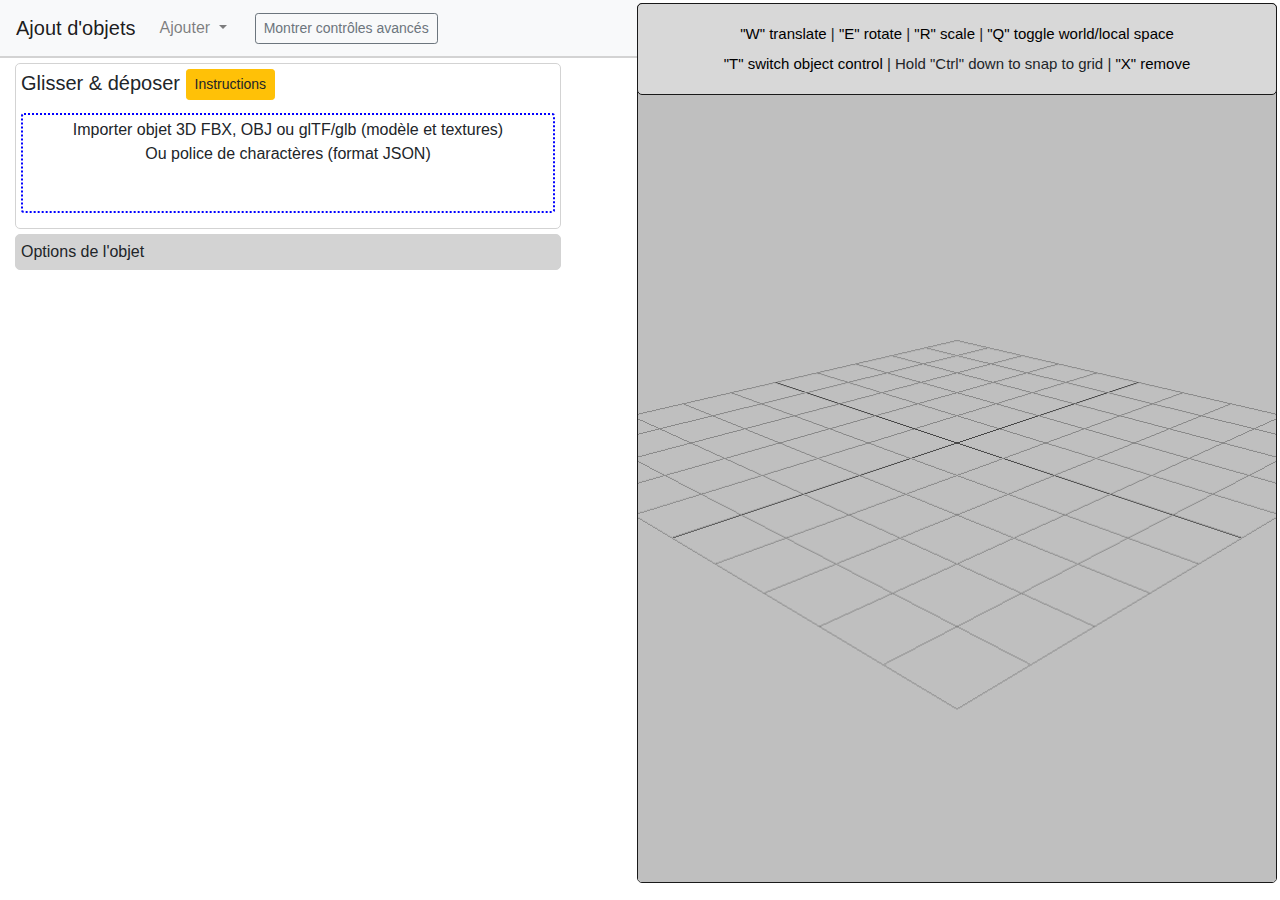
==== commit abb39641: "Refactored design of panel" ====
--- a/index.html
+++ b/index.html
@@ -9,7 +9,7 @@
     <link rel="stylesheet" href="style/style.css" type="text/css">
 </head>
 <body>
-<div id="info">
+<div id="control">
     <a href="javascript:control.setMode( 'translate' );">"W" translate</a> |
     <a href="javascript:control.setMode( 'rotate' );">"E" rotate</a> |
     <a href="javascript:control.setMode( 'scale' );">"R" scale</a> |
@@ -29,81 +29,131 @@
 <script src="js/inflate.min.js"></script>
 <script src="js/MTLLoader.js"></script>
 
+<nav class="navbar navbar-expand-lg navbar-light bg-light" id="navbar">
+    <span class="navbar-brand">Ajout d'objets</span>
+    <button class="navbar-toggler" type="button" data-toggle="collapse" data-target="#navbarSupportedContent" aria-controls="navbarSupportedContent" aria-expanded="false" aria-label="Toggle navigation">
+        <span class="navbar-toggler-icon"></span>
+    </button>
+
+    <div class="collapse navbar-collapse" id="navbarSupportedContent">
+        <ul class="navbar-nav mr-auto">
+            <li class="nav-item dropdown">
+                <a class="nav-link dropdown-toggle" href="#" id="navbarDropdown" role="button" data-toggle="dropdown" aria-haspopup="true" aria-expanded="false">
+                    Ajouter
+                </a>
+                <div class="dropdown-menu" aria-labelledby="navbarDropdown">
+                    <a class="dropdown-item" href="#" onclick="addPremadeObject();">Bannière</a>
+                    <a class="dropdown-item" href="#" onclick="addPremadeObject();">Capsule</a>
+                    <a class="dropdown-item" href="#" onclick="addPremadeObject();">Texte défilant</a>
+                    <a class="dropdown-item" href="#" onclick="addPremadeObject();">Texte circulaire</a>
+                    <div class="dropdown-divider"></div>
+                </div>
+            </li>
+            <form class="form-inline" style="margin-left:20px;">
+                <button class="btn btn-sm btn-outline-secondary" type="button" onclick="toggleAdvancedControls();">
+                    Montrer contrôles avancés
+                </button>
+            </form>
+        </ul>
+    </div>
+</nav>
+
 <div id="panel" class="container">
-    <h3>
-        Importer FBX, OBJ ou glTF/glb
-        <button id="importWarningButton" type="button" class="btn btn-warning btn-sm" onclick="toggleImportWarningPopover();">
-            Warning
-        </button>
-    </h3>
-    <div id="dropZoneObject" ondrop="dropHandlerObject(event);" ondragover="dragOverHandlerObject(event);"
-         ondragleave="dragLeaveHandlerObject();">
-        <p id="dropTextObject">Glissez et déposez les fichiers ici (Modèle et textures)</p>
+    <div id="importZone">
+        <h5>Glisser & déposer
+            <button id="importWarningButton" type="button" class="btn btn-warning btn-sm" onclick="toggleImportWarningPopover();">
+                Instructions
+            </button>
+        </h5>
+        <div id="dropZoneObject" ondrop="dropHandlerObject(event);" ondragover="dragOverHandlerObject(event);"
+             ondragleave="dragLeaveHandlerObject();">
+            <p id="dropTextObject">Importer objet 3D FBX, OBJ ou glTF/glb (modèle et textures)<br/> Ou police de charactères (format JSON)</p>
+        </div>
+        <!-- <h5>Importer police
+            <button id="importFontWarningButton" type="button" class="btn btn-warning btn-sm" onclick="toggleImportFontWarningPopover();">
+                Warning
+            </button>
+        </h5>
+        <div id="dropZoneFont" ondrop="dropHandlerFont(event);" ondragover="dragOverHandlerFont(event);"
+             ondragleave="dragLeaveHandlerFont();">
+            <p id="dropTextFont">Importer police (Fichier JSON)</p>
+        </div> -->
     </div>
 
-    <h3>Ajouter forme</h3>
-    <button onclick="addCube();">Cube</button>
-    <button onclick="addPlane();">Plan</button>
-    <button onclick="addCylinder();">Cylindre</button><br/>
-
-    <h5>Modifier couleur</h5>
-    <input type="color" id="objColor" name="objColor"
-           value="#00ff00" onchange="changeColor();">
-    <label for="objColor">Couleur</label>
-
-    <h5>Modifier transparence</h5>
-    0<input type="range" id="objOpacity" min="0" max="1" step="0.0001"
-            value="#00ff00" oninput="changeOpacity();">1
-    <label for="objOpacity">Opacité</label>
-
-    <h5>Importer texture</h5>
+    <div id="options">
+        Options de l'objet
+        <div id="optionColor">
+            <h5>Modifier couleur</h5>
+            <input type="color" id="objColor" name="objColor"
+                   value="#00ff00" onchange="changeColor();">
+            <label for="objColor">Couleur</label>
+        </div>
+
+        <div id="optionText">
+            <h5>Modifier texte</h5>
+            <label for="fonts">Police</label>
+            <select id="fonts" onchange="changeFont();">
+                <option value="helvetiker">helvetiker</option>
+                <option value="optimer">optimer</option>
+                <option value="gentilis">gentilis</option>
+                <option value="droid_sans">droid sans</option>
+                <option value="droid_serif">droid serif</option>
+            </select>
+            <input type="checkbox" id="fontWeight" onchange="changeFontWeight();"> Gras<br/>
+            <input type="color" id="textColor" name="objColor"
+                   value="#ff0000" onchange="changeColorTextIn();">
+            <label for="textColor">Couleur texte</label>
+            <input type="color" id="textColorOut" name="objColor"
+                   value="#0000ff" onchange="changeColorTextOut();">
+            <label for="textColorOut">Couleur contours</label>
+        </div>
+
+        <div id="optionOpacity">
+            <h5>Modifier transparence</h5>
+            0<input type="range" id="objOpacity" min="0" max="1" step="0.0001"
+                    value="#00ff00" oninput="changeOpacity();">1
+            <label for="objOpacity">Opacité</label>
+        </div>
+    </div>
+
+    <!-- <h5>Importer texture</h5>
     <div id="dropZoneTexture" ondrop="dropHandlerTexture(event);" ondragover="dragOverHandlerTexture(event);"
          ondragleave="dragLeaveHandlerTexture();">
-        <p id="dropTextTexture">Glissez et déposez le fichier jpg ou png</p>
-    </div>
-
-    <h3>Ajouter texte</h3>
-    <label for="fonts">Police</label>
-    <select id="fonts" onchange="changeFont();">
-        <option value="helvetiker">helvetiker</option>
-        <option value="optimer">optimer</option>
-        <option value="gentilis">gentilis</option>
-        <option value="droid_sans">droid sans</option>
-        <option value="droid_serif">droid serif</option>
-    </select>
-    <input type="checkbox" id="fontWeight" onchange="changeFontWeight();"> Gras<br/>
-    <label for="textToAdd">Texte</label>
-    <input type="text" id="textToAdd">
-    <button onclick="addText();">Ajouter</button><br/>
-    <input type="color" id="textColor" name="objColor"
-           value="#ff0000">
-    <label for="textColor">Couleur</label>
-    <input type="color" id="textColorOut" name="objColor"
-           value="#0000ff">
-    <label for="textColorOut">Couleur contours</label>
-    <h5>Importer police
-        <button id="importFontWarningButton" type="button" class="btn btn-warning btn-sm" onclick="toggleImportFontWarningPopover();">
-            Warning
-        </button>
-    </h5>
-    <div id="dropZoneFont" ondrop="dropHandlerFont(event);" ondragover="dragOverHandlerFont(event);"
-         ondragleave="dragLeaveHandlerFont();">
-        <p id="dropTextFont">Glissez et déposez le fichier JSON</p>
+        <p id="dropTextTexture">Glissez et déposez le fichier JPG ou PNG</p>
+    </div> -->
+    <div id="advancedControls">
+        <b style="color: grey;">Conrtôles avancés</b>
+        <h4>Ajouter forme</h4>
+        <button onclick="addCube();">Cube</button>
+        <button onclick="addPlane();">Plan</button>
+        <button onclick="addCylinder();">Cylindre</button><br/>
+        <h4 style="margin-top: 10px;">Ajouter texte</h4>
+        <label for="textToAdd">Texte</label>
+        <input type="text" id="textToAdd">
+        <button onclick="addText();">Ajouter</button><br/>
     </div>
 </div>
 
 <script>
     var camera, scene, renderer, control, orbit, light;
+    //We keep track of all objects in the scene
     var objects = [];
+    //We keep track of the object's type : basic, text, object, banner, capsule, circulary, parade
+    var myTypes = Object.freeze({"basic":1, "text":2, "importedObject":3, "banner":4, "capsule":5, "circulary":6, "parade":7});
+    var objects_types = [];
     var objects_count = 0;
     var selected_object = null;
     var fontName = "helvetiker", fontWeight = "regular" ;
-    var lastUploadedObjectName = null;
-
+    var lastUploadedObjectName = null, lastUploadedTextureName = null;
+    var areAdvancedControlsToggled = false;
+
+    const tempStorePath = '3dObjects/temp/';
     const storeFileURL = "storeFile.php";
     const removeFileURL = "removeFile.php";
     const storeFontURL = "storeFont.php";
     const removeFontsURL = "removeFonts.php";
+    const storeTextureURL = "storeTexture.php";
+    const removeTextureURL = "removeTexture.php";
 
     init();
     render();
@@ -208,11 +258,15 @@
         var cube = new THREE.Mesh( geometry, material );
         cube.castShadow = true;
         cube.receiveShadow = true;
+        //Add object to arrays
         objects[objects_count] = cube;
+        objects_types[objects_count] = myTypes.basic;
         selected_object = objects_count;
         objects_count++;
+        //Add to scene and control
         scene.add( cube );
         control.attach( cube );
+        showControlledObjectOptions();
         render();
     }
 
@@ -228,11 +282,15 @@
         var plane = new THREE.Mesh( geometry, material );
         plane.castShadow = true;
         plane.receiveShadow = true;
+        //Add object to arrays
         objects[objects_count] = plane;
+        objects_types[objects_count] = myTypes.basic;
         selected_object = objects_count;
         objects_count++;
+        //Add to scene and control
         scene.add( plane );
         control.attach( plane );
+        showControlledObjectOptions();
         render();
     }
 
@@ -248,11 +306,15 @@
         var cylinder = new THREE.Mesh( geometry, material );
         cylinder.castShadow = true;
         cylinder.receiveShadow = true;
+        //Add object to arrays
         objects[objects_count] = cylinder;
+        objects_types[objects_count] = myTypes.basic;
         selected_object = objects_count;
-        objects_count++;
+        objects_count++;;
+        //Add to scene and control
         scene.add( cylinder );
         control.attach( cylinder );
+        showControlledObjectOptions();
         render();
     }
 
@@ -295,11 +357,15 @@
             var textMesh = new THREE.Mesh(geometry, materialArray );
 
             //geometry.computeBoundingBox();
+            //Add object to arrays
+            objects_types[objects_count] = myTypes.text;
             objects[objects_count] = textMesh;
             selected_object = objects_count;
-            objects_count++;
+            objects_count++;;
+            //Add to scene and control
             scene.add(textMesh);
             control.attach( textMesh );
+            showControlledObjectOptions();
             render();
         } );
     }
@@ -309,27 +375,129 @@
      */
     function changeFont(){
         fontName = $("#fonts").val();
+        refreshText(false, false);
     }
 
     /*
      * Change selected font weight
      */
     function changeFontWeight(){
-        if ($("#fontWeight").is(":checked"))
-            fontWeight = "bold";
-        else fontWeight = "regular";
+        if (isFontBasic()){
+            if ($("#fontWeight").is(":checked"))
+                fontWeight = "bold";
+            else fontWeight = "regular";
+            refreshText(false, false);
+        }
+    }
+
+    /*
+     * Change selected inner text color
+     */
+    function changeColorTextIn(){
+        refreshText(true, false);
+    }
+
+    /*
+     * Change selected outer text color
+     */
+    function changeColorTextOut(){
+        refreshText(false, true);
+    }
+
+    /*
+     * Recreate a existing text with new color, font or weight
+     */
+    function refreshText(changeColorIn, changeColorOut){
+        //Get new colors if wanted
+        if (changeColorIn){
+            var colorText = new THREE.Color();
+            colorText.setHex("0x" + ($("#textColor").val()).replace("#", ""));
+            //Retrieve old color
+            var colorTextOut = objects[selected_object].material[1].color;
+
+        }
+        else
+        if (changeColorOut) {
+            var colorTextOut = new THREE.Color();
+            colorTextOut.setHex("0x" + ($("#textColorOut").val()).replace("#", ""));
+            //Retrieve old color
+            var colorTextIn = objects[selected_object].material[0].color;
+        }
+        else {
+            //Get actual text colors
+            var colorTextIn = objects[selected_object].material[0].color;
+            var colorTextOut = objects[selected_object].material[1].color;
+        }
+
+        var loader = new THREE.FontLoader();
+        var materialFront = new THREE.MeshBasicMaterial( { color: colorTextIn } );
+        var materialSide = new THREE.MeshBasicMaterial( { color: colorTextOut } );
+        var materialArray = [ materialFront, materialSide ];
+
+        //Imported fonts contains weight in its name; we don't add it is so
+        var finalfontname;
+        console.log("fname : " + fontName);
+        if (fontName.includes('regular') || fontName.includes('bold'))
+            finalfontname = fontName + ".typeface.json";
+        else
+            finalfontname = fontName + "_" + fontWeight + ".typeface.json";
+        //Then load the font and create text object
+        loader.load( "fonts/" + finalfontname, function ( font ) {
+            var geometry = new THREE.TextGeometry( $("#textToAdd").val(), {
+                font: font,
+                size: 80,
+                height: 5,
+                curveSegments: 12,
+                bevelEnabled: true,
+                bevelThickness: 10,
+                bevelSize: 8,
+                bevelOffset: 0,
+                bevelSegments: 5
+            } );
+            var textMesh = new THREE.Mesh(geometry, materialArray );
+
+            //Put new text in the same position/rotation as the old one
+            textMesh.position.copy(objects[selected_object].position);
+            textMesh.rotation.copy(objects[selected_object].rotation);
+            textMesh.scale.copy(objects[selected_object].scale);
+            //geometry.computeBoundingBox();
+            //remove old object
+            scene.remove(objects[selected_object]);
+            //Update object in array
+            objects[selected_object] = textMesh;
+            //Add to scene and control
+            scene.add(textMesh);
+            control.attach( textMesh );
+            showControlledObjectOptions();
+            render();
+        } );
+    }
+
+    /*
+     * Check if the selected font is one of the basic proposed
+     */
+    function isFontBasic(){
+        if (fontName === "helvetiker" || fontName === "optimer" ||
+            fontName === "gentilis" || fontName === "droid_sans" ||
+            fontName === "droid_serif")
+            return true;
+        else return false;
     }
 
     //------------------------------------------------------Controls------------------------------------------------------
     /*
-     * Switch transform control to the next object
+     * Switch transform control to the next object and show options
      */
     function switchObjectControl(){
+        //Switch controls to next object
         if (objects_count === 0) return;
         if (selected_object === objects_count || selected_object === (objects_count - 1))
             selected_object = 0;
         else selected_object++;
             control.attach(objects[selected_object]);
+
+        showControlledObjectOptions();
+
     }
 
     /*
@@ -347,7 +515,54 @@
             selected_object = 0;
             control.attach(objects[selected_object]);
         }
+        showControlledObjectOptions();
         render();
+    }
+
+    /*
+     * Toggle advanced control panel (basic forms, text)
+     */
+    function toggleAdvancedControls() {
+        if (!areAdvancedControlsToggled){
+            areAdvancedControlsToggled = true;
+            $("#toggleAdvanced").html("Cacher contrôles avancés");
+            $("#advancedControls").show();
+        }
+        else{
+            areAdvancedControlsToggled = false;
+            $("#toggleAdvanced").html("Montrer contrôles avancés");
+            $("#advancedControls").hide();
+        }
+    }
+
+    /*
+     * Show selected object options
+     */
+    function showControlledObjectOptions(){
+        //Hide everything then show the right options
+        hideAllOptions();
+        switch (objects_types[selected_object]) {
+            case myTypes.basic:
+                $("#optionColor").show();
+                $("#optionOpacity").show();
+                break;
+            case myTypes.text:
+                $("#optionText").show();
+                $("#optionOpacity").show();
+                break;
+            case myTypes.importedObject:
+                $("#optionOpacity").show();
+                break;
+        }
+    }
+
+    /*
+     * Hide all options
+     */
+    function hideAllOptions(){
+        $("#optionColor").hide();
+        $("#optionOpacity").hide();
+        $("#optionText").hide();
     }
 
     //------------------------------------------------------Basic operations------------------------------------------------------
@@ -387,10 +602,9 @@
 
     //------------------------------------------------------Drag&Drop Handlers------------------------------------------------------
     /*
-     * Drop file in object import zone
+     * Drop files in object import zone
      */
     function dropHandlerObject(ev) {
-        $("#dropText").fadeIn(500);
         //Prevent default behavior (Prevent file from being opened)
         ev.preventDefault();
         if (ev.dataTransfer.items) {
@@ -398,75 +612,105 @@
             for (var i = 0; i < ev.dataTransfer.items.length; i++) {
                 //If dropped items aren't files, reject them
                 if (ev.dataTransfer.items[i].webkitGetAsEntry().isDirectory) {
-                    showPopupForMilliSeconds("dropZone", "Veuillez mettre uniquement des fichiers.", 4000, false);
+                    showPopupForMilliSeconds("dropZoneObject", "Veuillez mettre uniquement des fichiers.", 4000, false);
                     return;
                 }
                 if (ev.dataTransfer.items[i].kind !== 'file') {
-                    showPopupForMilliSeconds("dropZone", "Veuillez mettre uniquement des fichiers.", 4000, false);
+                    showPopupForMilliSeconds("dropZoneObject", "Veuillez mettre uniquement des fichiers.", 4000, false);
                     return;
                 }
             }
-
             //showPopupForMilliSeconds("dropZoneObject", "File(s) are uploading...", 4000);
             $("#dropZoneObject").popover({"content" : "Uploading du fichier..", "trigger" : "manual"});
             $("#dropZoneObject").popover('show');
             //Upload files on server and load the object in the scene
             uploadFilesOnServerAndLoad(ev.dataTransfer.items);
         }
+        $("#dropZoneObject").css('background', 'white');
     }
 
     /*
      * Drop file in font import zone
      */
-    function dropHandlerFont(ev){
-        $("#dropTextFont").fadeIn(500);
+   /* function dropHandlerFont(ev){
         //Prevent default behavior (Prevent file from being opened)
         ev.preventDefault();
+        $("#dropTextFont").fadeIn(500);
         if (ev.dataTransfer.items) {
             var filename = ev.dataTransfer.items[0].getAsFile().name;
             //Check if file is JSON
             if (filename.toLowerCase().includes(".json")){
-                //Download font to server
+
+            }
+            else {
+                showPopupForMilliSeconds("dropZoneFont", "Veuillez mettre un fichier de police JSON.", 3000, false);
+            }
+        }
+    }*/
+
+    /*
+     * Drop files in texture import zone
+     */
+    /*function dropHandlerTexture(ev){
+        //Prevent default behavior (Prevent file from being opened)
+        ev.preventDefault();
+        $("#dropTextTexture").fadeIn(500);
+        if (ev.dataTransfer.items) {
+            var filename = ev.dataTransfer.items[0].getAsFile().name;
+            //Check if file is JSON
+            if (filename.toLowerCase().includes(".png") || filename.toLowerCase().includes(".jpg")
+                    || filename.toLowerCase().includes(".jpeg")){
+                lastUploadedTextureName = filename.toLowerCase();
+                //Download texture to server
                 var fdata = new FormData();
                 fdata.append("files[]", ev.dataTransfer.items[0].getAsFile());
-                fetch(storeFontURL, {
+                fetch(storeTextureURL, {
                     method: 'POST',
                     body: fdata,
                 }).then(response => {
                     if (response.ok) {
-                        //Add font to list
-                        $("#fonts").append('<option value="' + filename.split(".")[0].toLowerCase() + '">'
-                            + filename.split(".")[0].toLowerCase() + '</option>');
-                        showPopupForMilliSeconds("dropZoneFont", "Police ajoutée.", 4000, false);
+                        //Load texture to selected object
+                        LoadTextureToSelectedObject();
                     }
                 });
             }
-        }
-    }
+            else {
+                showPopupForMilliSeconds("dropZoneFont", "Veuillez mettre un fichier JPG ou PNG.", 3000, false);
+            }
+        }
+    }*/
 
     /*
      * Prevent browser's default drop event
      */
     function dragOverHandlerObject(ev) {
-        $("#dropText").fadeOut(500);
+        $("#dropZoneObject").css('background', '#ffff99');
         // Prevent default behavior (Prevent file from being opened)
         ev.preventDefault();
     }
-    function dragOverHandlerFont(ev) {
+    /*function dragOverHandlerFont(ev) {
         $("#dropTextFont").fadeOut(500);
         // Prevent default behavior (Prevent file from being opened)
         ev.preventDefault();
     }
+    function dragOverHandlerTexture(ev){
+        $("#dropTextTexture").fadeOut(500);
+        // Prevent default behavior (Prevent file from being opened)
+        ev.preventDefault();
+    }*/
 
     /*
      * Drag leave zone
      */
     function dragLeaveHandlerObject(){
-        $("#dropText").fadeIn(500);
-    }
-    function dragLeaveHandlerFont(){
+        $("#dropZoneObject").css('background', 'white');
+    }
+    /*function dragLeaveHandlerFont(){
         $("#dropTextFont").fadeIn(500);
     }
+    function dragLeaveHandlerTexture(){
+        $("#dropTextTexture").fadeIn(500);
+    }*/
 
     //------------------------------------------------------Object load functions------------------------------------------------------
     /*
@@ -476,7 +720,7 @@
         // model
         var loader = new THREE.FBXLoader();
         console.log("loader");
-        loader.load('3dObjects/temp/' + lastUploadedObjectName.split(".")[0] + '/' + lastUploadedObjectName,
+        loader.load(tempStorePath + lastUploadedObjectName.split(".")[0] + '/' + lastUploadedObjectName,
             function (object){
             /*object.traverse( function ( child ) {
                 if ( child.isMesh ) {
@@ -485,19 +729,23 @@
                 }
             } );*/
             console.log("Loaded");
+            //Add object to arrays
+            objects_types[objects_count] = myTypes.importedObject;
             objects[objects_count] = object;
             selected_object = objects_count;
             objects_count++;
+            //Add object to scene and control
             scene.add( object );
             control.attach(object);
             object.scale.set(10, 10, 10,);
             //Remove files when object is on scene
             removeTempFolder();
+            showControlledObjectOptions();
             render();
         },
         function ( error ) {
             $("#dropZoneObject").popover('dispose');
-            showPopupForMilliSeconds("dropZone", "Erreur lors du chargement :" + error, 10000, false);
+            showPopupForMilliSeconds("dropZoneObject", "Erreur lors du chargement :" + error, 10000, false);
             console.log(error);
         });
     }
@@ -507,7 +755,7 @@
      */
     function LoadGLTFObject(){
         // Instantiate a loader and set path to temp folder
-        var loader = new THREE.GLTFLoader().setPath( '3dObjects/temp/' + lastUploadedObjectName.split(".")[0] + '/');
+        var loader = new THREE.GLTFLoader().setPath(tempStorePath + lastUploadedObjectName.split(".")[0] + '/');
         console.log("Path set");
         // Load a glTF resource
         loader.load( lastUploadedObjectName, function ( gltf ) {
@@ -518,14 +766,18 @@
                     }
                 } );
                 console.log("Loaded");
+                //Add object to arrays
+                objects_types[objects_count] = myTypes.importedObject;
                 objects[objects_count] = gltf.scene;
                 selected_object = objects_count;
                 objects_count++;
+                //Add object to scene and control
                 scene.add( gltf.scene );
                 control.attach(gltf.scene);
                 gltf.scene.scale.set(10, 10, 10,);
                 //Remove files when object is on scene
                 removeTempFolder();
+                showControlledObjectOptions();
                 render();
             },
             // called while loading is progressing
@@ -536,7 +788,7 @@
             // called when loading has errors
             function ( error ) {
                 $("#dropZoneObject").popover('dispose');
-                showPopupForMilliSeconds("dropZone", "Erreur lors du chargement :" + error, 10000, false);
+                showPopupForMilliSeconds("dropZoneObject", "Erreur lors du chargement :" + error, 10000, false);
             }
         );
     }
@@ -546,28 +798,33 @@
      */
     function LoadOBJObject() {
         var mtlLoader = new THREE.MTLLoader();
-        mtlLoader.setResourcePath('3dObjects/temp/' + lastUploadedObjectName.split(".")[0] + '/');
-        mtlLoader.setPath('3dObjects/temp/' + lastUploadedObjectName.split(".")[0] + '/');
+        mtlLoader.setResourcePath(tempStorePath + lastUploadedObjectName.split(".")[0] + '/');
+        mtlLoader.setPath(tempStorePath + lastUploadedObjectName.split(".")[0] + '/');
         mtlLoader.load(lastUploadedObjectName.split(".")[0] + '.mtl', function (materials) {
             materials.preload();
             var objLoader = new THREE.OBJLoader();
             objLoader.setMaterials(materials);
-            objLoader.setPath('3dObjects/temp/' + lastUploadedObjectName.split(".")[0] + '/');
+            objLoader.setPath(tempStorePath + lastUploadedObjectName.split(".")[0] + '/');
             objLoader.load(lastUploadedObjectName, function (object) {
+                //Add object to arrays
+                objects_types[objects_count] = myTypes.importedObject;
                 objects[objects_count] = object;
                 selected_object = objects_count;
                 objects_count++;
+                //Add object to scene and control
                 scene.add(object);
                 object.scale.set(10, 10, 10,);
                 control.attach(object);
                 //Remove files when object is on scene
                 removeTempFolder();
+                showControlledObjectOptions();
                 render();
             });
         });
     }
 
-    //------------------------------------------------------Utils functions------------------------------------------------------
+    //------------------------------------------------------Utils functions-------------------------------------------------------
+
     /*
     * Upload the dropped files on the server in the temp folder
     * by calling the php script
@@ -580,33 +837,77 @@
             var f = files[i].getAsFile();
             fdata.append("files[]", f);
         }
-        //Get object format and name
+        //Get object format
         format = getDroppedFilesFormat(files);
-        lastUploadedObjectName = getDroppedFilesObjectName(files);
-        fdata.append("folder", lastUploadedObjectName.split(".")[0]);
-        fetch(storeFileURL, {
-            method: 'POST',
-            body: fdata,
-        }).then(response => {
-            if (response.ok){
-                $("#dropZoneObject").popover('dispose');
-                showPopupForMilliSeconds("dropZone", "Fichier uploadé. Chargement de l'objet..", 3000, false);
-                //Load model into scene when uploaded
-                switch (format) {
-                    case "fbx": LoadFBXObject();
-                        break;
-                    case "obj": LoadOBJObject();
-                        break;
-                    case "gltf": LoadGLTFObject();
-                        break;
+        //a font was dropped
+        if (format === "json"){
+            var filename = files[0].getAsFile().name;
+            //Download font to server
+            var fdata = new FormData();
+            fdata.append("files[]", files[0].getAsFile());
+            fetch(storeFontURL, {
+                method: 'POST',
+                body: fdata,
+            }).then(response => {
+                if (response.ok) {
+                    //Add font to list
+                    $("#fonts").append('<option value="' + filename.split(".")[0].toLowerCase() + '">'
+                        + filename.split(".")[0].toLowerCase() + '</option>');
+                    $("#dropZoneObject").popover('dispose');
+                    showPopupForMilliSeconds("dropZoneObject", "Police ajoutée.", 4000, false);
                 }
-            }
-            else {
-                $("#dropZoneObject").popover('dispose');
-                showPopupForMilliSeconds("dropZone", "Erreur lors de l'upload", 4000, false);
+            });
+        }
+        else{
+            //an object was dropped
+            lastUploadedObjectName = getDroppedFilesObjectName(files);
+            fdata.append("folder", lastUploadedObjectName.split(".")[0]);
+            fetch(storeFileURL, {
+                method: 'POST',
+                body: fdata,
+            }).then(response => {
+                if (response.ok){
+                    $("#dropZoneObject").popover('dispose');
+                    showPopupForMilliSeconds("dropZoneObject", "Fichier uploadé. Chargement de l'objet..", 3000, false);
+                    //Load model into scene when uploaded
+                    switch (format) {
+                        case "fbx": LoadFBXObject();
+                            break;
+                        case "obj": LoadOBJObject();
+                            break;
+                        case "gltf": LoadGLTFObject();
+                            break;
+                    }
+                }
+                else {
+                    $("#dropZoneObject").popover('dispose');
+                    showPopupForMilliSeconds("dropZoneObject", "Erreur lors de l'upload", 4000, false);
+                }
+            });
+        }
+    }
+
+    /*
+     * Load the imported texture on the current selected object
+     * won't work on imported objects
+     */
+    function LoadTextureToSelectedObject(){
+        const loader = new THREE.TextureLoader();
+        loader.load(tempStorePath + lastUploadedTextureName, (texture) => {
+            const material = new THREE.MeshBasicMaterial({
+                map: texture,
+            });
+                        //Check if object basic/text
+            if (objects[selected_object] instanceof THREE.Mesh) {
+                objects[selected_object].material.texture = texture;
+                objects[selected_object].material.texture.needsUpdate = true;
+                //Finally render and remove texture from server
+                render();
+                removeTempTexture();
             }
         });
     }
+
     /*
      * Returns the dropped object's format
      * @param files : the list of the files
@@ -620,6 +921,8 @@
                 return "obj";
             else if (f.includes(".glb") || f.includes(".gltf"))
                 return "gltf";
+            else if (f.includes(".json"))
+                return "json";
         }
         return null;
     }
@@ -650,8 +953,20 @@
         }).then(response => {
             if (!response.ok){
                 $("#dropZoneObject").popover('dispose');
-                showPopupForMilliSeconds("dropZone", "Erreur lors de l'effacement du fichier temp", 4000, false);
-            }
+                showPopupForMilliSeconds("dropZoneObject", "Erreur lors de l'effacement du fichier temp", 4000, false);
+            }
+        });
+    }
+
+    /*
+     * Remove the temp texture
+     */
+    function removeTempTexture(){
+        var fdata = new FormData();
+        fdata.append("name", lastUploadedTextureName);
+        fetch(removeTextureURL, {
+            method: 'POST',
+            body: fdata,
         });
     }
 
@@ -676,17 +991,14 @@
      * Toogle the popover of the import instructions (warning buttons)
      */
     function toggleImportWarningPopover(){
-        var text = 'Les dossiers ne sont pas supportés, ne placez que des fichiers. ' +
+        var text = "<h6>Objets 3D</h6>" + 'Les dossiers ne sont pas supportés, ne placez que des fichiers. ' +
             'Si besoin, modifier les fichiers .gltf ou .mtl pour supprimer le chemin vers les textures et ne garder ' +
             'que les noms des textures.\nL\'éventuel fichier .mtl doit être nommé avec le même nom que le fichier .obj.' +
-            '\nLes textures 3dsMax | maps | texmap_diffuse map ne sont pas supportées.';
-        showPopupForMilliSeconds("importWarningButton", text, 7500, false);
-    }
-    function toggleImportFontWarningPopover(){
-        var text = 'Le fichier de police doit être au format JSON. Il est possible de convertir ' +
+            '\nLes textures map de 3dsMax ne sont pas supportées.' +
+                "<h6>Police de charactères</h6>" + 'Le fichier de police doit être au format JSON. Il est possible de convertir ' +
             'un fichier de police classique à cette adresse : ' +
             "<a href='https://gero3.github.io/facetype.js'>https://gero3.github.io/facetype.js/</a>";
-        showPopupForMilliSeconds("importFontWarningButton", text, 7000, true);
+        showPopupForMilliSeconds("importWarningButton", text, 10000, true);
     }
 
     //------------------------------------------------------Windows events------------------------------------------------------
--- a/style/style.css
+++ b/style/style.css
@@ -1,11 +1,19 @@
 canvas {
+    position: absolute;
+    right: 0%;
+    top: 0px;
     width: 50%;
     height: 100%;
-    float: right;
-    margin-right: 1%;
-    margin-top: 1%;
+    margin-right: 3px;
+    margin-top: 3px;
     border: solid 1px #191919;
     border-radius: 5px;
+}
+
+#navbar{
+    width: 50%;
+    border-bottom: 2px solid lightgrey;
+    margin-bottom: 5px
 }
 
 #panel {
@@ -13,13 +21,44 @@
     width: 45%;
 }
 
-#info {
+#importZone{
+    float: left;
+    width: 100%;
+    border: 1px solid lightgray;
+    border-radius: 5px;
+    padding: 5px;
+}
+
+#options{
+    float: left;
+    width: 100%;
+    border: 1px solid lightgray;
+    border-radius: 5px;
+    background-color: lightgray;
+    margin-top: 5px;
+    margin-bottom: 5px;
+    padding: 5px;
+}
+
+#optionColor, #optionOpacity, #optionText{
+    display:none;
+}
+
+#advancedControls{
+    float: left;
+    display:none;
+    width: 100%;
+    border: 1px solid lightgray;
+    border-radius: 5px;
+}
+
+#control {
     position: absolute;
     right: 0%;
     top: 0px;
     width: 50%;
-    margin-right: 1%;
-    margin-top: 1%;
+    margin-right: 3px;
+    margin-top: 3px;
     background-color: #d8d8d8;
     text-align: center;
     font-size: 15px;
@@ -36,18 +75,21 @@
     color: #000;
 }
 
-#dropZoneObject {
+#dropZoneObject, #dropZoneFont {
+    float: left;
     text-align: center;
     margin-top: 5px;
     margin-bottom: 10px;
+    margin-right: 5px;
     border: 2px dotted blue;
     border-radius: 3px;
-    width:  210px;
+    width: 100%;
     height: 100px;
     padding: 3px;
 }
 
-#dropZoneFont, #dropZoneTexture{
+#dropZoneTexture{
+    float: left;
     text-align: center;
     margin-top: 5px;
     margin-bottom: 10px;
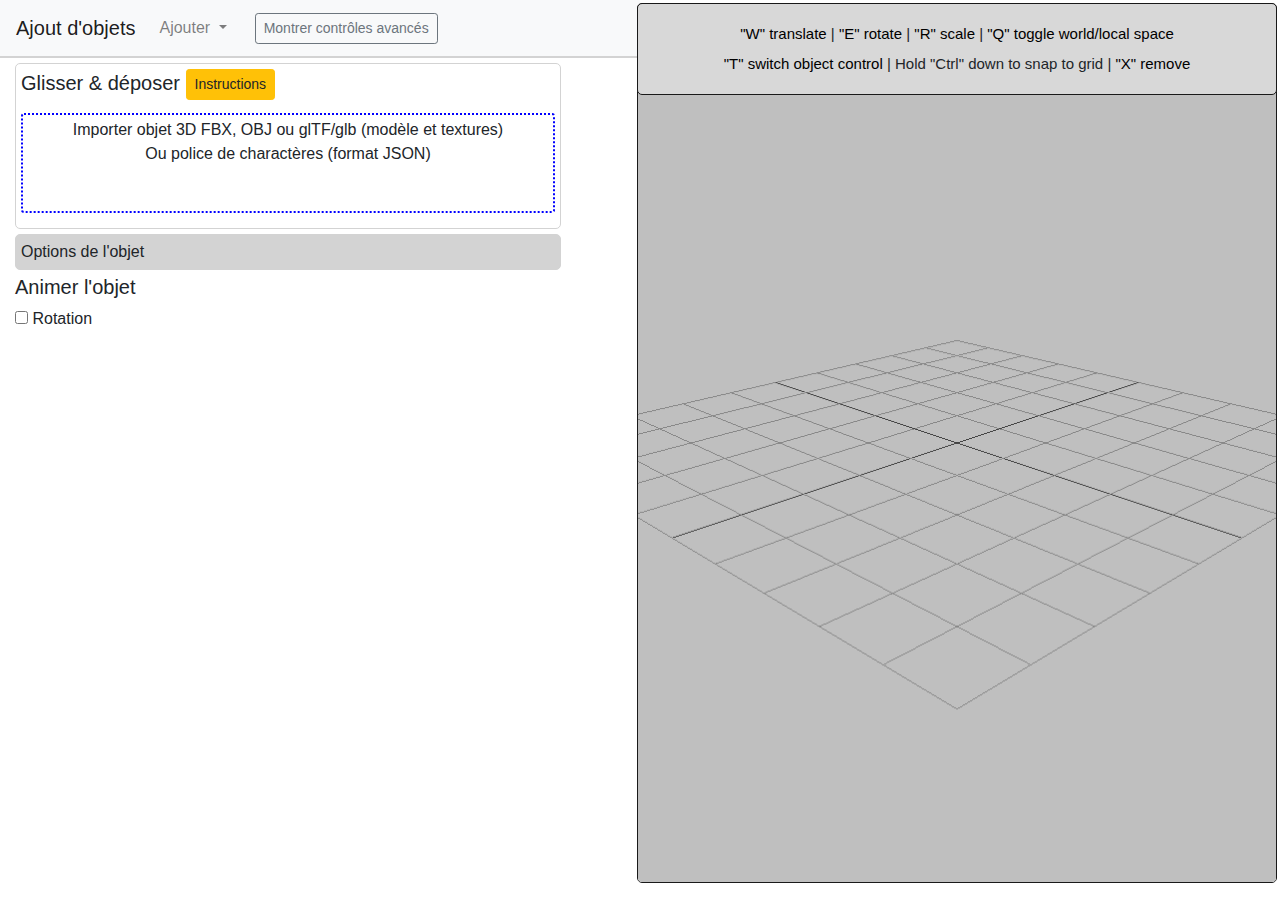
==== commit 6f896be0: "added text banner" ====
--- a/index.html
+++ b/index.html
@@ -28,6 +28,7 @@
 <script src="js/GeometryUtils.js"></script>
 <script src="js/inflate.min.js"></script>
 <script src="js/MTLLoader.js"></script>
+<script src="js/classes.js"></script>
 
 <nav class="navbar navbar-expand-lg navbar-light bg-light" id="navbar">
     <span class="navbar-brand">Ajout d'objets</span>
@@ -42,10 +43,10 @@
                     Ajouter
                 </a>
                 <div class="dropdown-menu" aria-labelledby="navbarDropdown">
-                    <a class="dropdown-item" href="#" onclick="addPremadeObject();">Bannière</a>
-                    <a class="dropdown-item" href="#" onclick="addPremadeObject();">Capsule</a>
-                    <a class="dropdown-item" href="#" onclick="addPremadeObject();">Texte défilant</a>
-                    <a class="dropdown-item" href="#" onclick="addPremadeObject();">Texte circulaire</a>
+                    <a class="dropdown-item" href="#" id="addPrefabBanner" onclick="addPremadeObject(1);">Bannière</a>
+                    <a class="dropdown-item" href="#" onclick="addPremadeObject(2);">Capsule</a>
+                    <a class="dropdown-item" href="#" onclick="addPremadeObject(3);">Texte défilant</a>
+                    <a class="dropdown-item" href="#" onclick="addPremadeObject(4);">Texte circulaire</a>
                     <div class="dropdown-divider"></div>
                 </div>
             </li>
@@ -116,13 +117,19 @@
         </div>
     </div>
 
+    <div id="optionAnimation">
+        <h5>Animer l'objet</h5>
+        <input type="checkbox" id="animRotate">
+        <label for="animRotate">Rotation</label>
+    </div>
+
     <!-- <h5>Importer texture</h5>
     <div id="dropZoneTexture" ondrop="dropHandlerTexture(event);" ondragover="dragOverHandlerTexture(event);"
          ondragleave="dragLeaveHandlerTexture();">
         <p id="dropTextTexture">Glissez et déposez le fichier JPG ou PNG</p>
     </div> -->
     <div id="advancedControls">
-        <b style="color: grey;">Conrtôles avancés</b>
+        <b style="color: grey;">Contrôles avancés</b>
         <h4>Ajouter forme</h4>
         <button onclick="addCube();">Cube</button>
         <button onclick="addPlane();">Plan</button>
@@ -140,14 +147,18 @@
     var objects = [];
     //We keep track of the object's type : basic, text, object, banner, capsule, circulary, parade
     var myTypes = Object.freeze({"basic":1, "text":2, "importedObject":3, "banner":4, "capsule":5, "circulary":6, "parade":7});
-    var objects_types = [];
+    var objects_types = [], objects_class = [];
     var objects_count = 0;
     var selected_object = null;
     var fontName = "helvetiker", fontWeight = "regular" ;
     var lastUploadedObjectName = null, lastUploadedTextureName = null;
     var areAdvancedControlsToggled = false;
 
+    var bner;
+
     const tempStorePath = '3dObjects/temp/';
+    const prefabStorePath = '3dObjects/prefabs';
+
     const storeFileURL = "storeFile.php";
     const removeFileURL = "removeFile.php";
     const storeFontURL = "storeFont.php";
@@ -158,7 +169,7 @@
     init();
     render();
 
-    //------------------------------------------------------Init & Render------------------------------------------------------
+    //------------------------------------------------------Init & Render----------------------------------------------------------------------
     /*
      * Initalization function
      */
@@ -245,7 +256,7 @@
         renderer.render( scene, camera );
     }
 
-    //------------------------------------------------------Basics objects------------------------------------------------------
+    //------------------------------------------------------objects spawning----------------------------------------------------------------------
     /*
      * Add a new cube to the scene
      */
@@ -258,16 +269,8 @@
         var cube = new THREE.Mesh( geometry, material );
         cube.castShadow = true;
         cube.receiveShadow = true;
-        //Add object to arrays
-        objects[objects_count] = cube;
-        objects_types[objects_count] = myTypes.basic;
-        selected_object = objects_count;
-        objects_count++;
-        //Add to scene and control
-        scene.add( cube );
-        control.attach( cube );
-        showControlledObjectOptions();
-        render();
+        //Add object to arrays and scene
+        addNewObjectToProject(cube, myTypes.basic);
     }
 
     /*
@@ -282,16 +285,8 @@
         var plane = new THREE.Mesh( geometry, material );
         plane.castShadow = true;
         plane.receiveShadow = true;
-        //Add object to arrays
-        objects[objects_count] = plane;
-        objects_types[objects_count] = myTypes.basic;
-        selected_object = objects_count;
-        objects_count++;
-        //Add to scene and control
-        scene.add( plane );
-        control.attach( plane );
-        showControlledObjectOptions();
-        render();
+        //Add object to arrays and scene
+        addNewObjectToProject(plane, myTypes.basic);
     }
 
     /*
@@ -306,19 +301,11 @@
         var cylinder = new THREE.Mesh( geometry, material );
         cylinder.castShadow = true;
         cylinder.receiveShadow = true;
-        //Add object to arrays
-        objects[objects_count] = cylinder;
-        objects_types[objects_count] = myTypes.basic;
-        selected_object = objects_count;
-        objects_count++;;
-        //Add to scene and control
-        scene.add( cylinder );
-        control.attach( cylinder );
-        showControlledObjectOptions();
-        render();
-    }
-
-    //------------------------------------------------------Text------------------------------------------------------
+        //Add object to arrays and scene
+        addNewObjectToProject(cylinder, myTypes.basic);
+    }
+
+    //------------------------------------------------------Text spawning----------------------------------------------------------------------
     /*
      * Add a new text mesh to the scene
      */
@@ -357,16 +344,8 @@
             var textMesh = new THREE.Mesh(geometry, materialArray );
 
             //geometry.computeBoundingBox();
-            //Add object to arrays
-            objects_types[objects_count] = myTypes.text;
-            objects[objects_count] = textMesh;
-            selected_object = objects_count;
-            objects_count++;;
-            //Add to scene and control
-            scene.add(textMesh);
-            control.attach( textMesh );
-            showControlledObjectOptions();
-            render();
+            //Add object to arrays and scene
+            addNewObjectToProject(textMesh, myTypes.text);
         } );
     }
 
@@ -374,8 +353,18 @@
      * Change selected font
      */
     function changeFont(){
-        fontName = $("#fonts").val();
-        refreshText(false, false);
+        switch (objects_types[selected_object]) {
+            case myTypes.text:
+                fontName = $("#fonts").val();
+                refreshText(false, false);
+                break;
+
+            case myTypes.banner:
+                var fname= $("#fonts").val().trim() + '_' + fontWeight;
+                objects_class[selected_object].changeTextFont(fname, scene);
+                render();
+                break;
+        }
     }
 
     /*
@@ -394,14 +383,32 @@
      * Change selected inner text color
      */
     function changeColorTextIn(){
-        refreshText(true, false);
+        switch (objects_types[selected_object]) {
+            case myTypes.text:
+                refreshText(true, false);
+                break;
+            case myTypes.banner:
+                objects_class[selected_object].changeTextColor(
+                    new THREE.Color().setHex("0x" + ($("#textColor").val()).replace("#", "")), true);
+                render();
+                break;
+        }
     }
 
     /*
      * Change selected outer text color
      */
     function changeColorTextOut(){
-        refreshText(false, true);
+        switch (objects_types[selected_object]) {
+            case myTypes.text:
+                refreshText(false, true);
+                break;
+            case myTypes.banner:
+                objects_class[selected_object].changeTextColor(
+                    new THREE.Color().setHex("0x" + ($("#textColorOut").val()).replace("#", "")), false);
+                render();
+                break;
+        }
     }
 
     /*
@@ -483,8 +490,30 @@
             return true;
         else return false;
     }
-
-    //------------------------------------------------------Controls------------------------------------------------------
+    //------------------------------------------------------Premade objects spawning----------------------------------------------------------------------
+    /*
+     * Add a premade object to the scene (see classes)
+     */
+    function addPremadeObject(which){
+        switch (which) {
+            //Banner
+            case 1:
+                bootbox.prompt("Entrez le texte à afficher", function(text) {
+                    var banner = new Banner(text);
+                    banner.createBanner().then(
+                        function(group){
+                            //Add object to arrays
+                            addNewObjectToProject(group, myTypes.banner);
+                            objects_class[selected_object] = banner;
+                        }
+                    );
+                });
+            break;
+        }
+        render();
+    }
+
+    //------------------------------------------------------Controls----------------------------------------------------------------------
     /*
      * Switch transform control to the next object and show options
      */
@@ -553,6 +582,12 @@
             case myTypes.importedObject:
                 $("#optionOpacity").show();
                 break;
+            case myTypes.banner:
+                $("#optionColor").show();
+                $("#optionOpacity").show();
+                $("#optionTextBanner").show();
+                $("#optionText").show();
+                break;
         }
     }
 
@@ -565,16 +600,21 @@
         $("#optionText").hide();
     }
 
-    //------------------------------------------------------Basic operations------------------------------------------------------
+    //------------------------------------------------------Basic operations----------------------------------------------------------------------
     /*
      * Change object's color
      */
     function changeColor(){
         var color = "0x" + ($("#objColor").val()).replace("#", "");
-        if (selected_object !== null) {
-            objects[selected_object].material.color.setHex(color);
-            render();
-        }
+        switch (objects_types[selected_object]) {
+            case myTypes.basic:
+                objects[selected_object].material.color.setHex(color);
+                break;
+            case myTypes.banner:
+                objects_class[selected_object].changePlaneColor(color);
+                break;
+        }
+        render();
     }
 
     /*
@@ -600,7 +640,7 @@
         }
     }
 
-    //------------------------------------------------------Drag&Drop Handlers------------------------------------------------------
+    //------------------------------------------------------Drag&Drop Handlers----------------------------------------------------------------------
     /*
      * Drop files in object import zone
      */
@@ -688,16 +728,6 @@
         // Prevent default behavior (Prevent file from being opened)
         ev.preventDefault();
     }
-    /*function dragOverHandlerFont(ev) {
-        $("#dropTextFont").fadeOut(500);
-        // Prevent default behavior (Prevent file from being opened)
-        ev.preventDefault();
-    }
-    function dragOverHandlerTexture(ev){
-        $("#dropTextTexture").fadeOut(500);
-        // Prevent default behavior (Prevent file from being opened)
-        ev.preventDefault();
-    }*/
 
     /*
      * Drag leave zone
@@ -705,14 +735,8 @@
     function dragLeaveHandlerObject(){
         $("#dropZoneObject").css('background', 'white');
     }
-    /*function dragLeaveHandlerFont(){
-        $("#dropTextFont").fadeIn(500);
-    }
-    function dragLeaveHandlerTexture(){
-        $("#dropTextTexture").fadeIn(500);
-    }*/
-
-    //------------------------------------------------------Object load functions------------------------------------------------------
+
+    //------------------------------------------------------Object load functions----------------------------------------------------------------------
     /*
      * Load the uploaded FBX object to the scene
      */
@@ -729,19 +753,11 @@
                 }
             } );*/
             console.log("Loaded");
-            //Add object to arrays
-            objects_types[objects_count] = myTypes.importedObject;
-            objects[objects_count] = object;
-            selected_object = objects_count;
-            objects_count++;
-            //Add object to scene and control
-            scene.add( object );
-            control.attach(object);
+            //add object to scene and array
             object.scale.set(10, 10, 10,);
+            addNewObjectToProject(object, myTypes.importedObject);
             //Remove files when object is on scene
             removeTempFolder();
-            showControlledObjectOptions();
-            render();
         },
         function ( error ) {
             $("#dropZoneObject").popover('dispose');
@@ -766,19 +782,11 @@
                     }
                 } );
                 console.log("Loaded");
-                //Add object to arrays
-                objects_types[objects_count] = myTypes.importedObject;
-                objects[objects_count] = gltf.scene;
-                selected_object = objects_count;
-                objects_count++;
-                //Add object to scene and control
-                scene.add( gltf.scene );
-                control.attach(gltf.scene);
+                //add object to scene and array
                 gltf.scene.scale.set(10, 10, 10,);
+                addNewObjectToProject(gltf.scene, myTypes.importedObject);
                 //Remove files when object is on scene
                 removeTempFolder();
-                showControlledObjectOptions();
-                render();
             },
             // called while loading is progressing
             function ( xhr ) {
@@ -806,24 +814,33 @@
             objLoader.setMaterials(materials);
             objLoader.setPath(tempStorePath + lastUploadedObjectName.split(".")[0] + '/');
             objLoader.load(lastUploadedObjectName, function (object) {
-                //Add object to arrays
-                objects_types[objects_count] = myTypes.importedObject;
-                objects[objects_count] = object;
-                selected_object = objects_count;
-                objects_count++;
-                //Add object to scene and control
-                scene.add(object);
+                //add object to scene and array
                 object.scale.set(10, 10, 10,);
-                control.attach(object);
+                addNewObjectToProject(object, myTypes.importedObject);
                 //Remove files when object is on scene
                 removeTempFolder();
-                showControlledObjectOptions();
-                render();
             });
         });
     }
 
-    //------------------------------------------------------Utils functions-------------------------------------------------------
+    //------------------------------------------------------Utils functions-----------------------------------------------------------------------
+
+    /*
+     * Add a new object to the scene and to the objects array
+     * @param object : The mesh object to add to the scene and array
+     * @param type : The object's myTypes type
+     */
+    function addNewObjectToProject(object, type){
+        objects[objects_count] = object;
+        objects_types[objects_count] = type;
+        selected_object = objects_count;
+        objects_count++;
+        //Add to scene and control
+        scene.add( object );
+        control.attach( object );
+        showControlledObjectOptions();
+        render();
+    }
 
     /*
     * Upload the dropped files on the server in the temp folder
@@ -1001,7 +1018,7 @@
         showPopupForMilliSeconds("importWarningButton", text, 10000, true);
     }
 
-    //------------------------------------------------------Windows events------------------------------------------------------
+    //------------------------------------------------------Windows events----------------------------------------------------------------------
     /*
      * Windows quit event : remove imported fonts
      */
@@ -1018,9 +1035,9 @@
      */
     window.addEventListener( 'resize', onWindowResize, false );
     function onWindowResize() {
-        camera.aspect = window.innerWidth / window.innerHeight;
+        camera.aspect = (window.innerWidth / 2) / (window.innerHeight - 20);
         camera.updateProjectionMatrix();
-        renderer.setSize( window.innerWidth, window.innerHeight );
+        renderer.setSize( (window.innerWidth / 2), (window.innerHeight - 20) );
         render();
     }
 
@@ -1030,5 +1047,8 @@
 <script src="https://ajax.googleapis.com/ajax/libs/jquery/3.4.0/jquery.min.js"></script>
 <script src="https://cdnjs.cloudflare.com/ajax/libs/popper.js/1.14.7/umd/popper.min.js" integrity="sha384-UO2eT0CpHqdSJQ6hJty5KVphtPhzWj9WO1clHTMGa3JDZwrnQq4sF86dIHNDz0W1" crossorigin="anonymous"></script>
 <script src="https://stackpath.bootstrapcdn.com/bootstrap/4.3.1/js/bootstrap.min.js" integrity="sha384-JjSmVgyd0p3pXB1rRibZUAYoIIy6OrQ6VrjIEaFf/nJGzIxFDsf4x0xIM+B07jRM" crossorigin="anonymous"></script>
+<script src="js/bootbox.js"></script>
+<script src="js/bootbox.locales.js"></script>
+<script src="js/bootbox.all.js"></script>
 </body>
 </html>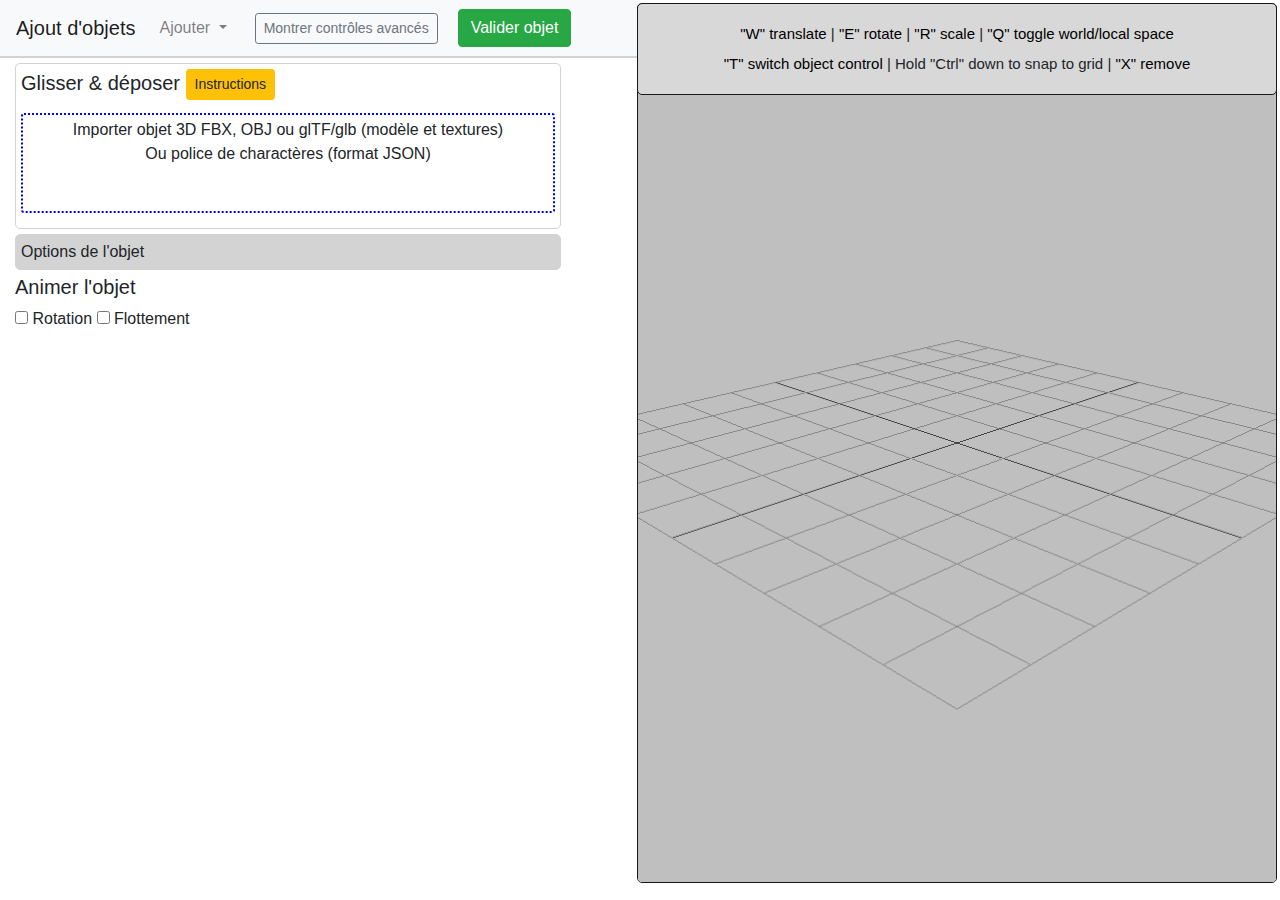
==== commit bf829085: "Added object export, animation,map page with location selection" ====
--- a/index.html
+++ b/index.html
@@ -1,7 +1,7 @@
 <!DOCTYPE html>
 <html lang="fr">
 <head>
-    <title>Object selector</title>
+    <title>Objectselector Creator</title>
     <meta charset="utf-8">
     <meta name="viewport" content="width=device-width, user-scalable=no, minimum-scale=1.0, maximum-scale=1.0">
     <!-- Bootstrap CSS -->
@@ -28,6 +28,7 @@
 <script src="js/GeometryUtils.js"></script>
 <script src="js/inflate.min.js"></script>
 <script src="js/MTLLoader.js"></script>
+<script src="js/GLTFExporter.js"></script>
 <script src="js/classes.js"></script>
 
 <nav class="navbar navbar-expand-lg navbar-light bg-light" id="navbar">
@@ -53,6 +54,11 @@
             <form class="form-inline" style="margin-left:20px;">
                 <button class="btn btn-sm btn-outline-secondary" type="button" onclick="toggleAdvancedControls();">
                     Montrer contrôles avancés
+                </button>
+            </form>
+            <form class="form-inline" style="margin-left: 20px;">
+                <button class="btn btn-success" type="button" onclick="exportSceneToGLB();">
+                    Valider objet
                 </button>
             </form>
         </ul>
@@ -119,8 +125,10 @@
 
     <div id="optionAnimation">
         <h5>Animer l'objet</h5>
-        <input type="checkbox" id="animRotate">
+        <input type="checkbox" id="animRotate" onchange="setAnim(1);">
         <label for="animRotate">Rotation</label>
+        <input type="checkbox" id="animFloat" onchange="setAnim(2);">
+        <label for="animFloat">Flottement</label>
     </div>
 
     <!-- <h5>Importer texture</h5>
@@ -142,19 +150,23 @@
 </div>
 
 <script>
+
     var camera, scene, renderer, control, orbit, light;
     //We keep track of all objects in the scene
     var objects = [];
-    //We keep track of the object's type : basic, text, object, banner, capsule, circulary, parade
-    var myTypes = Object.freeze({"basic":1, "text":2, "importedObject":3, "banner":4, "capsule":5, "circulary":6, "parade":7});
+    //We keep track of the object's type : basic, text, object, banner, ellipse, circulary, parade
+    var myTypes = Object.freeze({"basic":1, "text":2, "importedObject":3, "banner":4, "ellipse":5, "circulary":6, "parade":7});
     var objects_types = [], objects_class = [];
+    //Animation types of objects
+    var objects_anim = [];
     var objects_count = 0;
     var selected_object = null;
+
     var fontName = "helvetiker", fontWeight = "regular" ;
     var lastUploadedObjectName = null, lastUploadedTextureName = null;
     var areAdvancedControlsToggled = false;
 
-    var bner;
+    var objectName = 'obj.glb';
 
     const tempStorePath = '3dObjects/temp/';
     const prefabStorePath = '3dObjects/prefabs';
@@ -165,7 +177,8 @@
     const removeFontsURL = "removeFonts.php";
     const storeTextureURL = "storeTexture.php";
     const removeTextureURL = "removeTexture.php";
-
+    const storeObjectURL = "storeObject.php";
+;
     init();
     render();
 
@@ -252,7 +265,15 @@
      * Render function
      */
     function render() {
-        //requestAnimationFrame( render );
+        requestAnimationFrame( render );
+
+        for (var i = 0; i < objects_anim.length; i++){
+            switch (objects_anim[i]) {
+                case 1:
+                    objects[i].rotation.y += 0.01;
+                    break;
+            }
+        }
         renderer.render( scene, camera );
     }
 
@@ -509,8 +530,43 @@
                     );
                 });
             break;
+            //Ellipse
+            case 2:
+                bootbox.prompt("Entrez le texte à afficher", function(text) {
+                    var capsule = new Ellipse(text);
+                    capsule.createEllipse().then(
+                        function(group){
+                            //Add object to arrays
+                            addNewObjectToProject(group, myTypes.ellipse);
+                            objects_class[selected_object] = capsule;
+                        }
+                    );
+                });
+            break;
         }
         render();
+    }
+    //------------------------------------------------------Animation----------------------------------------------------------------------
+
+    function setAnim(which){
+        switch (which) {
+            case 1:
+                if (document.getElementById('animRotate').checked){
+                    objects_anim[selected_object] += 1;
+                }
+                else {
+                    objects_anim[selected_object] -= 1;
+                }
+            break;
+                if (document.getElementById('animFloat').checked){
+                    objects_anim[selected_object] += 2;
+                }
+                else {
+                    objects_anim[selected_object] -= 2;
+                }
+            case 2:
+            break;
+        }
     }
 
     //------------------------------------------------------Controls----------------------------------------------------------------------
@@ -577,7 +633,6 @@
                 break;
             case myTypes.text:
                 $("#optionText").show();
-                $("#optionOpacity").show();
                 break;
             case myTypes.importedObject:
                 $("#optionOpacity").show();
@@ -754,7 +809,6 @@
             } );*/
             console.log("Loaded");
             //add object to scene and array
-            object.scale.set(10, 10, 10,);
             addNewObjectToProject(object, myTypes.importedObject);
             //Remove files when object is on scene
             removeTempFolder();
@@ -775,6 +829,7 @@
         console.log("Path set");
         // Load a glTF resource
         loader.load( lastUploadedObjectName, function ( gltf ) {
+                var objs = [];
                 gltf.scene.traverse( function ( child ) {
                     if ( child.isMesh ) {
                         child.castShadow = true;
@@ -783,7 +838,6 @@
                 } );
                 console.log("Loaded");
                 //add object to scene and array
-                gltf.scene.scale.set(10, 10, 10,);
                 addNewObjectToProject(gltf.scene, myTypes.importedObject);
                 //Remove files when object is on scene
                 removeTempFolder();
@@ -815,7 +869,6 @@
             objLoader.setPath(tempStorePath + lastUploadedObjectName.split(".")[0] + '/');
             objLoader.load(lastUploadedObjectName, function (object) {
                 //add object to scene and array
-                object.scale.set(10, 10, 10,);
                 addNewObjectToProject(object, myTypes.importedObject);
                 //Remove files when object is on scene
                 removeTempFolder();
@@ -823,7 +876,69 @@
         });
     }
 
+    /*
+     * Export the builded object to GLB
+     */
+    function exportSceneToGLB(){
+        // Instantiate a exporter
+        var exporter = new THREE.GLTFExporter();
+        //Check if there is a scene object in the objects array
+        //getObjectsAsMeshes(objects);
+        getObjectsAsMeshes(objects ,true);
+
+        // Parse the input and generate the glTF output
+        exporter.parse( final, function ( gltf ) {
+            var file = new Blob( [ gltf ], { type: 'application/octet-stream' } );
+            console.log( gltf );
+            var fdata = new FormData();
+            fdata.append("files[]", file);
+            fetch(storeObjectURL, {
+                method: 'POST',
+                body: fdata,
+            }).then(response => {
+                if (response.ok) {
+                    bootbox.alert("Objet exporté vers le server.", function(){
+                        //Then redirect to map page
+                        window.location = "/map.html?param=" + objectName;
+                    });
+                }
+            });
+        }, {binary : true} );
+    }
     //------------------------------------------------------Utils functions-----------------------------------------------------------------------
+
+    /*
+    * Get all objects3D and meshes of the scene in an array
+    * @param array : the global objects array
+    */
+    var final = [];
+    function getObjectsAsMeshes(iterable, first) {
+        console.log(iterable);
+        if (first){
+            for (var node of iterable) {
+                if (node instanceof THREE.Object3D || node instanceof THREE.Scene
+                    || node instanceof THREE.Group || node instanceof THREE.Mesh) {
+                    if (/*node instanceof THREE.Object3D ||*/ node instanceof THREE.Scene || node instanceof THREE.Group)
+                        getObjectsAsMeshes(node, false);
+                    else {
+                        final.push(node);
+                    }
+                }
+            }
+        }
+        else
+            iterable.traverse(function (node) {
+                if (iterable !== node && (node instanceof THREE.Object3D || node instanceof THREE.Scene
+                    || node instanceof THREE.Group || node instanceof THREE.Mesh)) {
+                    if (/*node instanceof THREE.Object3D ||*/ node instanceof THREE.Scene|| node instanceof THREE.Group)
+                        getObjectsAsMeshes(node, false);
+                    else {
+                        final.push(node);
+                    }
+                }
+            });
+        console.log(final);
+    }
 
     /*
      * Add a new object to the scene and to the objects array
@@ -831,8 +946,12 @@
      * @param type : The object's myTypes type
      */
     function addNewObjectToProject(object, type){
+        //Set object in global object array
         objects[objects_count] = object;
+        //Set object type
         objects_types[objects_count] = type;
+        //Init object animation array
+        objects_anim[objects_count] = 0;
         selected_object = objects_count;
         objects_count++;
         //Add to scene and control
@@ -860,7 +979,7 @@
         if (format === "json"){
             var filename = files[0].getAsFile().name;
             //Download font to server
-            var fdata = new FormData();
+            fdata = new FormData();
             fdata.append("files[]", files[0].getAsFile());
             fetch(storeFontURL, {
                 method: 'POST',
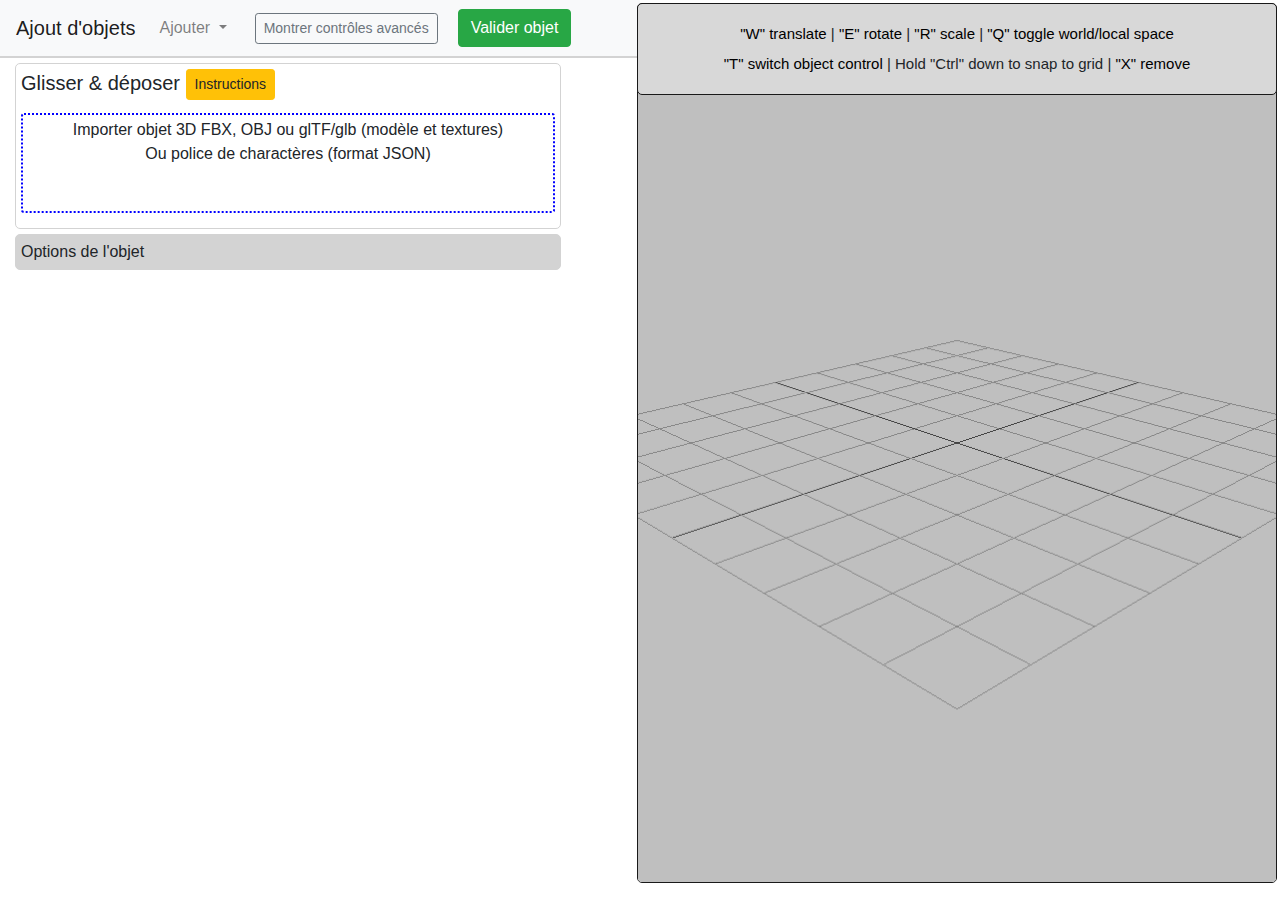
==== commit c918cf8d: "added logo prefab, removed buggy animations previews" ====
--- a/index.html
+++ b/index.html
@@ -45,7 +45,7 @@
                 </a>
                 <div class="dropdown-menu" aria-labelledby="navbarDropdown">
                     <a class="dropdown-item" href="#" id="addPrefabBanner" onclick="addPremadeObject(1);">Bannière</a>
-                    <a class="dropdown-item" href="#" onclick="addPremadeObject(2);">Capsule</a>
+                    <a class="dropdown-item" href="#" onclick="addPremadeObject(2);">Logo</a>
                     <a class="dropdown-item" href="#" onclick="addPremadeObject(3);">Texte défilant</a>
                     <a class="dropdown-item" href="#" onclick="addPremadeObject(4);">Texte circulaire</a>
                     <div class="dropdown-divider"></div>
@@ -114,21 +114,19 @@
                    value="#0000ff" onchange="changeColorTextOut();">
             <label for="textColorOut">Couleur contours</label>
         </div>
-
         <div id="optionOpacity">
             <h5>Modifier transparence</h5>
             0<input type="range" id="objOpacity" min="0" max="1" step="0.0001"
                     value="#00ff00" oninput="changeOpacity();">1
             <label for="objOpacity">Opacité</label>
         </div>
-    </div>
-
-    <div id="optionAnimation">
-        <h5>Animer l'objet</h5>
-        <input type="checkbox" id="animRotate" onchange="setAnim(1);">
-        <label for="animRotate">Rotation</label>
-        <input type="checkbox" id="animFloat" onchange="setAnim(2);">
-        <label for="animFloat">Flottement</label>
+        <div id="optionAnimation">
+            <h5>Animer l'objet</h5>
+            <input type="checkbox" id="animRotate" onchange="setAnim(1);">
+            <label for="animRotate">Rotation</label>
+            <input type="checkbox" id="animFloat" onchange="setAnim(2);">
+            <label for="animFloat">Flottement</label>
+        </div>
     </div>
 
     <!-- <h5>Importer texture</h5>
@@ -148,9 +146,7 @@
         <button onclick="addText();">Ajouter</button><br/>
     </div>
 </div>
-
 <script>
-
     var camera, scene, renderer, control, orbit, light;
     //We keep track of all objects in the scene
     var objects = [];
@@ -265,15 +261,15 @@
      * Render function
      */
     function render() {
-        requestAnimationFrame( render );
-
-        for (var i = 0; i < objects_anim.length; i++){
+        //requestAnimationFrame( render );
+
+        /*for (var i = 0; i < objects_anim.length; i++){
             switch (objects_anim[i]) {
                 case 1:
                     objects[i].rotation.y += 0.01;
                     break;
             }
-        }
+        }*/
         renderer.render( scene, camera );
     }
 
@@ -316,7 +312,7 @@
     function addCylinder(){
         var color = new THREE.Color();
         color.setHex("0x" + ($("#objColor").val()).replace("#", ""));
-        var geometry = new THREE.CylinderGeometry(100, 100, 100);
+        var geometry = new THREE.CylinderGeometry(100, 100, 100, 100);
         var material = new THREE.MeshLambertMaterial( { color: color,
             transparent: true, opacity: 1.0} );
         var cylinder = new THREE.Mesh( geometry, material );
@@ -515,6 +511,7 @@
     /*
      * Add a premade object to the scene (see classes)
      */
+    var dialog;
     function addPremadeObject(which){
         switch (which) {
             //Banner
@@ -532,19 +529,40 @@
             break;
             //Ellipse
             case 2:
-                bootbox.prompt("Entrez le texte à afficher", function(text) {
-                    var capsule = new Ellipse(text);
-                    capsule.createEllipse().then(
-                        function(group){
-                            //Add object to arrays
-                            addNewObjectToProject(group, myTypes.ellipse);
-                            objects_class[selected_object] = capsule;
-                        }
-                    );
+                dialog = bootbox.dialog({
+                    message: 'Entrez l\'image à afficher : <br/><input type="file" onchange="setEllipseTexture(dialog);" id="ellipseFile">',
+                    closeButton: true
                 });
             break;
         }
         render();
+    }
+
+    /*
+     * Called when the ellipse texture dialog file is set
+     * @param the dialog containing the infos
+     */
+    function setEllipseTexture(dialog) {
+        dialog.modal('hide');
+        var file = document.getElementById('ellipseFile').files[0];
+        console.log(file.name);
+        var fdata = new FormData();
+        fdata.append("files[]", file);
+        fetch(storeTextureURL, {
+            method: 'POST',
+            body: fdata,
+        }).then(response => {
+            if (response.ok) {
+                var ellipse = new Ellipse(file.name);
+                ellipse.createEllipse().then(
+                    function(mesh){
+                        //Add object to arrays
+                        addNewObjectToProject(mesh, myTypes.ellipse);
+                        objects_class[selected_object] = ellipse;
+                    }
+                );
+            }
+        });
     }
     //------------------------------------------------------Animation----------------------------------------------------------------------
 
@@ -644,6 +662,7 @@
                 $("#optionText").show();
                 break;
         }
+        $("#optionAnimation").show();
     }
 
     /*
@@ -653,6 +672,7 @@
         $("#optionColor").hide();
         $("#optionOpacity").hide();
         $("#optionText").hide();
+        $("#optionAnimation").hide();
     }
 
     //------------------------------------------------------Basic operations----------------------------------------------------------------------
--- a/style/style.css
+++ b/style/style.css
@@ -40,7 +40,7 @@
     padding: 5px;
 }
 
-#optionColor, #optionOpacity, #optionText{
+#optionColor, #optionOpacity, #optionText, #optionAnimation{
     display:none;
 }
 
